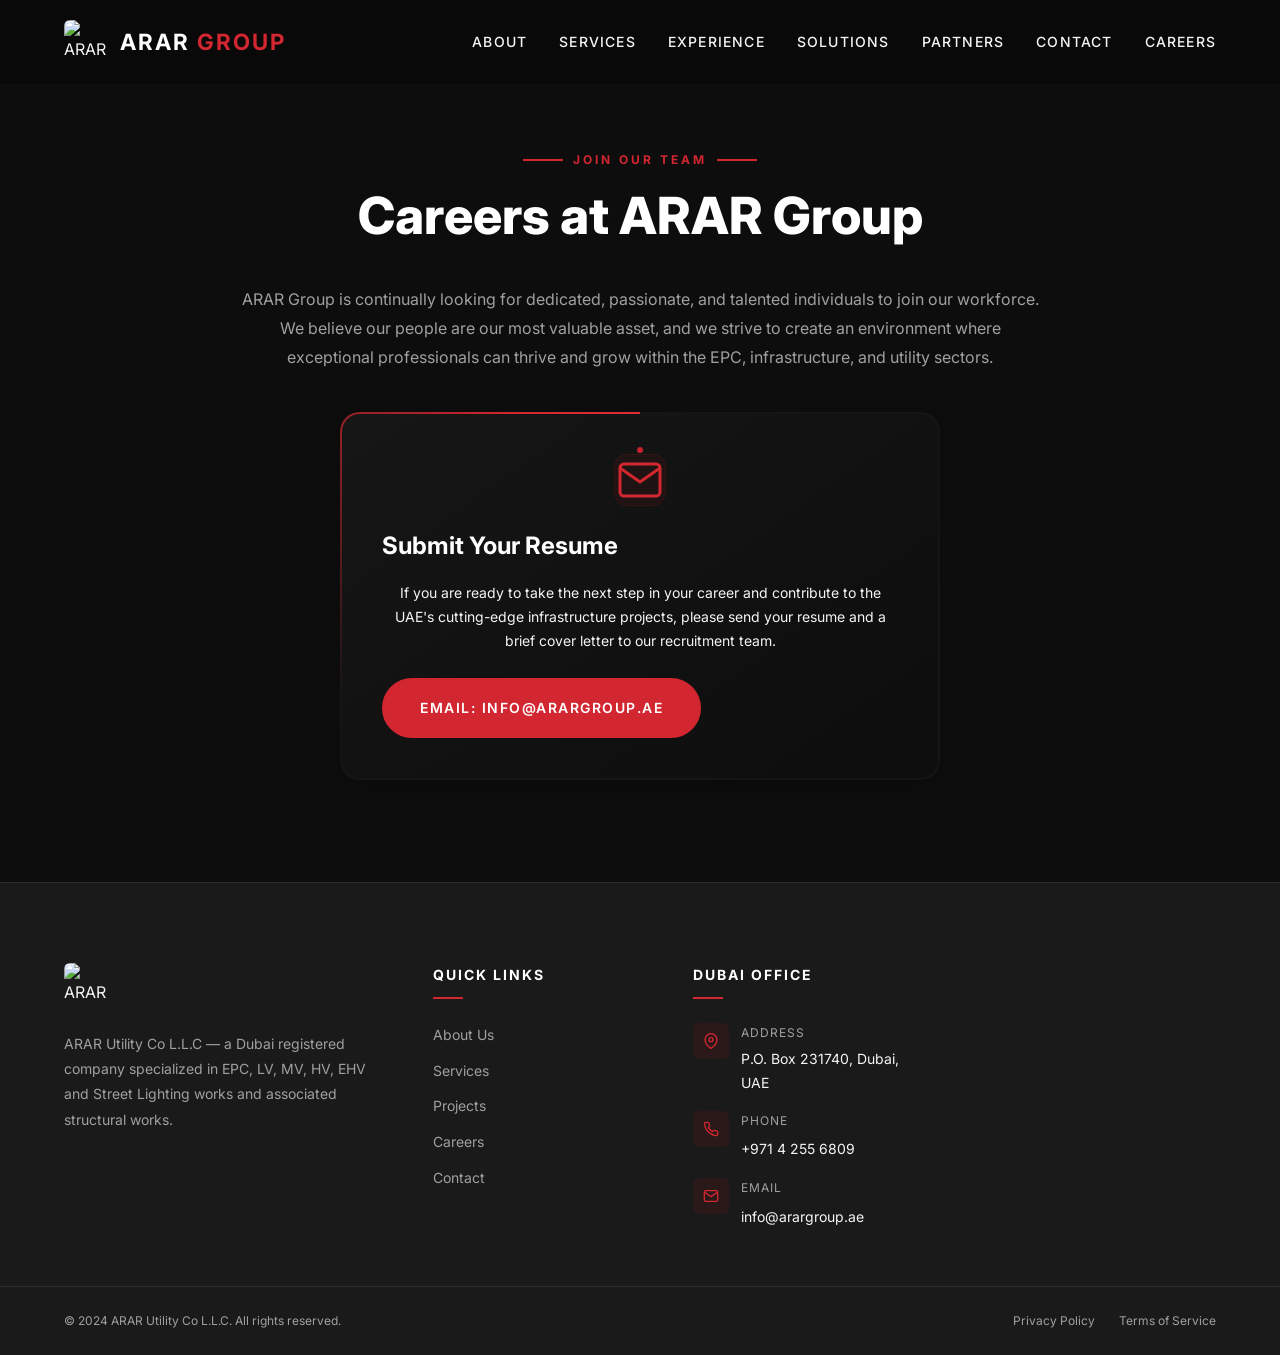
==== careers.html @ eadc38d6 "careers page added" ====
<!DOCTYPE html>
<html lang="en">

<head>
  <meta charset="UTF-8">
  <meta name="viewport" content="width=device-width, initial-scale=1.0">
  <title>Careers - ARAR Group</title>
  <meta name="description"
    content="Join ARAR Group, leading EPC & Utility Contracting Company in Dubai. Send your resume to info@arargroup.ae to explore career opportunities.">
  <link rel="stylesheet" href="index.css">
  <link rel="stylesheet" href="modal.css">
  <link rel="preconnect" href="https://fonts.googleapis.com">
  <link rel="preconnect" href="https://fonts.gstatic.com" crossorigin>
</head>

<body>

  <!-- ============ NAVIGATION ============ -->
  <nav class="navbar" id="navbar" style="background: rgba(10, 10, 10, 0.95); backdrop-filter: blur(10px);">
    <div class="container">
      <a href="index.html" class="nav-logo">
        <div class="logo-mark"><img src="ARAR.png" alt="ARAR Group Logo"></div>
        <div class="logo-text">ARAR <span>GROUP</span></div>
      </a>
      <div class="nav-links" id="navLinks">
        <a href="index.html#about">About</a>
        <a href="index.html#services">Services</a>
        <a href="index.html#stats">Experience</a>
        <a href="index.html#all-services">Solutions</a>
        <a href="index.html#clients">Partners</a>
        <a href="index.html#contact">Contact</a>
        <a href="careers.html" class="active" style="color: var(--color-primary);">Careers</a>
      </div>
      <button class="hamburger" id="hamburger" aria-label="Toggle navigation">
        <span></span>
        <span></span>
        <span></span>
      </button>
    </div>
  </nav>

  <!-- Mobile Nav -->
  <div class="mobile-nav" id="mobileNav">
    <a href="index.html#about" class="mobile-nav-link">About</a>
    <a href="index.html#services" class="mobile-nav-link">Services</a>
    <a href="index.html#stats" class="mobile-nav-link">Experience</a>
    <a href="index.html#all-services" class="mobile-nav-link">Solutions</a>
    <a href="index.html#clients" class="mobile-nav-link">Partners</a>
    <a href="index.html#contact" class="mobile-nav-link">Contact</a>
    <a href="careers.html" class="mobile-nav-link active">Careers</a>
  </div>


  <!-- ============ CAREERS CONTENT ============ -->
  <section class="section" style="padding-top: 150px; min-height: 80vh; display: flex; flex-direction: column; justify-content: center; align-items: center;">
    <div class="container" style="display: flex; flex-direction: column; align-items: center; text-align: center;">
      <span class="section-tag"><span class="line"></span> Join Our Team <span class="line"></span></span>
      <h1 class="section-title">Careers at ARAR Group</h1>
      <p class="section-subtitle" style="max-width: 800px; margin: 20px auto 40px;">
        ARAR Group is continually looking for dedicated, passionate, and talented individuals to join our workforce. We believe our people are our most valuable asset, and we strive to create an environment where exceptional professionals can thrive and grow within the EPC, infrastructure, and utility sectors.
      </p>

      <div class="gradient-card fade-in" style="max-width: 600px; width: 100%; text-align: center; margin: 0 auto;">
        <div class="gradient-card-border"></div>
        <div class="gradient-card-content" style="padding: 40px;">
          <div class="gradient-card-icon" style="margin: 0 auto 20px;">
            <svg viewBox="0 0 24 24" fill="none" stroke="currentColor" stroke-width="1.5" style="width: 48px; height: 48px;">
              <path d="M4 4h16c1.1 0 2 .9 2 2v12c0 1.1-.9 2-2 2H4c-1.1 0-2-.9-2-2V6c0-1.1.9-2 2-2z" />
              <polyline points="22,6 12,13 2,6" />
            </svg>
          </div>
          <h3 style="margin-bottom: 15px; font-size: 1.5rem;">Submit Your Resume</h3>
          <p style="margin-bottom: 25px; color: var(--color-text-dim);">
            If you are ready to take the next step in your career and contribute to the UAE's cutting-edge infrastructure projects, please send your resume and a brief cover letter to our recruitment team.
          </p>
          <a href="mailto:info@arargroup.ae" class="btn btn-primary">
            Email: info@arargroup.ae
          </a>
        </div>
      </div>
    </div>
  </section>


  <!-- ============ FOOTER ============ -->
  <footer class="footer">
    <div class="footer-main">
      <div class="container">
        <div class="footer-grid">
          <!-- Brand -->
          <div class="footer-brand">
            <div class="logo-mark"><img src="ARAR.png" alt="ARAR Group Logo"></div>
            <p>
              ARAR Utility Co L.L.C — a Dubai registered company specialized in EPC, LV, MV, HV, EHV and Street Lighting
              works and associated structural works.
            </p>
          </div>

          <!-- Quick Links -->
          <div class="footer-col">
            <h4>Quick Links</h4>
            <ul>
              <li><a href="index.html#about">About Us</a></li>
              <li><a href="index.html#services">Services</a></li>
              <li><a href="index.html#projects">Projects</a></li>
              <li><a href="careers.html">Careers</a></li>
              <li><a href="index.html#contact">Contact</a></li>
            </ul>
          </div>

          <!-- Contact -->
          <div class="footer-col">
            <h4>Dubai Office</h4>
            <div class="footer-contact-item">
              <div class="footer-contact-icon">
                <svg width="16" height="16" viewBox="0 0 24 24" fill="none" stroke="currentColor" stroke-width="2">
                  <path d="M21 10c0 7-9 13-9 13s-9-6-9-13a9 9 0 0 1 18 0z" />
                  <circle cx="12" cy="10" r="3" />
                </svg>
              </div>
              <div class="footer-contact-info">
                <span>Address</span>
                <p>P.O. Box 231740, Dubai, UAE</p>
              </div>
            </div>
            <div class="footer-contact-item">
              <div class="footer-contact-icon">
                <svg width="16" height="16" viewBox="0 0 24 24" fill="none" stroke="currentColor" stroke-width="2">
                  <path
                    d="M22 16.92v3a2 2 0 0 1-2.18 2 19.79 19.79 0 0 1-8.63-3.07 19.5 19.5 0 0 1-6-6 19.79 19.79 0 0 1-3.07-8.67A2 2 0 0 1 4.11 2h3a2 2 0 0 1 2 1.72c.127.96.361 1.903.7 2.81a2 2 0 0 1-.45 2.11L8.09 9.91a16 16 0 0 0 6 6l1.27-1.27a2 2 0 0 1 2.11-.45c.907.339 1.85.573 2.81.7A2 2 0 0 1 22 16.92z" />
                </svg>
              </div>
              <div class="footer-contact-info">
                <span>Phone</span>
                <a href="tel:+97142556809">+971 4 255 6809</a>
              </div>
            </div>
            <div class="footer-contact-item">
              <div class="footer-contact-icon">
                <svg width="16" height="16" viewBox="0 0 24 24" fill="none" stroke="currentColor" stroke-width="2">
                  <path d="M4 4h16c1.1 0 2 .9 2 2v12c0 1.1-.9 2-2 2H4c-1.1 0-2-.9-2-2V6c0-1.1.9-2 2-2z" />
                  <polyline points="22,6 12,13 2,6" />
                </svg>
              </div>
              <div class="footer-contact-info">
                <span>Email</span>
                <a href="mailto:info@arargroup.ae">info@arargroup.ae</a>
              </div>
            </div>
          </div>
        </div>
      </div>
    </div>

    <!-- Footer Bottom -->
    <div class="footer-bottom">
      <div class="container">
        <p>&copy; 2024 ARAR Utility Co L.L.C. All rights reserved.</p>
        <div class="footer-bottom-links">
          <a href="#">Privacy Policy</a>
          <a href="#">Terms of Service</a>
        </div>
      </div>
    </div>
  </footer>

  <!-- ============ BACK TO TOP ============ -->
  <button id="backToTop" class="back-to-top" aria-label="Back to top">
    <svg viewBox="0 0 24 24" fill="none" stroke="currentColor" stroke-width="2.5" stroke-linecap="round"
      stroke-linejoin="round">
      <path d="M12 19V5M5 12l7-7 7 7" />
    </svg>
  </button>

  <script src="index.js"></script>
</body>

</html>
---- index.css ----
/* ============================================
   ARAR GROUP — Premium EPC Portal
   Design System & Styles
   ============================================ */

/* ---- Google Fonts ---- */
@import url('https://fonts.googleapis.com/css2?family=Inter:wght@300;400;500;600;700;800;900&display=swap');

/* ---- CSS Custom Properties ---- */
:root {
  /* Brand Colors — matched to logo red */
  --deep-red: #D22630;
  --deep-red-hover: #E02D38;
  --deep-red-glow: rgba(210, 38, 48, 0.35);
  --slate-grey: #2C2C2C;
  --slate-dark: #1A1A1A;
  --clean-black: #0D0D0D;
  --hero-overlay: rgba(13, 13, 13, 0.65);

  /* Neutrals */
  --white: #FFFFFF;
  --off-white: #F5F5F5;
  --text-muted: #A0A0A0;
  --border-subtle: rgba(255, 255, 255, 0.08);
  --glass-bg: rgba(255, 255, 255, 0.05);
  --glass-border: rgba(255, 255, 255, 0.12);

  /* Typography */
  --font-family: 'Inter', -apple-system, BlinkMacSystemFont, 'Segoe UI', sans-serif;
  --fs-display: clamp(2.8rem, 6vw, 5.5rem);
  --fs-h1: clamp(2rem, 4vw, 3.5rem);
  --fs-h2: clamp(1.6rem, 3vw, 2.5rem);
  --fs-h3: clamp(1.2rem, 2vw, 1.5rem);
  --fs-body: 1rem;
  --fs-small: 0.875rem;
  --fs-xs: 0.75rem;

  /* Spacing */
  --section-pad: clamp(60px, 8vw, 120px);
  --container-max: 1280px;

  /* Transitions */
  --ease-out: cubic-bezier(0.25, 0.46, 0.45, 0.94);
  --ease-spring: cubic-bezier(0.34, 1.56, 0.64, 1);
  --transition-fast: 0.2s var(--ease-out);
  --transition-base: 0.4s var(--ease-out);
  --transition-slow: 0.8s var(--ease-out);

  /* Borders */
  --radius-sm: 6px;
  --radius-md: 12px;
  --radius-lg: 20px;
  --radius-full: 9999px;
}

/* ---- Reset & Base ---- */
*,
*::before,
*::after {
  margin: 0;
  padding: 0;
  box-sizing: border-box;
}

html {
  scroll-behavior: smooth;
  -webkit-font-smoothing: antialiased;
  -moz-osx-font-smoothing: grayscale;
}

/* Custom Scrollbar */
::-webkit-scrollbar {
  width: 10px;
}

::-webkit-scrollbar-track {
  background: var(--clean-black);
}

::-webkit-scrollbar-thumb {
  background: var(--deep-red);
  border-radius: var(--radius-full);
  border: 2px solid var(--clean-black);
}

::-webkit-scrollbar-thumb:hover {
  background: var(--deep-red-hover);
}

body {
  font-family: var(--font-family);
  background: var(--clean-black);
  color: var(--off-white);
  line-height: 1.7;
  overflow-x: hidden;
}

a {
  text-decoration: none;
  color: inherit;
  transition: color var(--transition-fast);
}

img {
  max-width: 100%;
  display: block;
}

ul {
  list-style: none;
}

.container {
  width: 90%;
  max-width: var(--container-max);
  margin: 0 auto;
}


/* ============================================
   NAVIGATION
   ============================================ */
.navbar {
  position: fixed;
  top: 0;
  left: 0;
  width: 100%;
  z-index: 1000;
  padding: 20px 0;
  transition: all var(--transition-base);
  background: transparent;
}

.navbar.scrolled {
  background: rgba(13, 13, 13, 0.95);
  backdrop-filter: blur(20px);
  -webkit-backdrop-filter: blur(20px);
  padding: 12px 0;
  box-shadow: 0 2px 40px rgba(0, 0, 0, 0.4);
}

.navbar .container {
  display: flex;
  align-items: center;
  justify-content: space-between;
}

.nav-logo {
  display: flex;
  align-items: center;
  gap: 12px;
  z-index: 1001;
}

.nav-logo .logo-mark {
  width: 44px;
  height: 44px;
  border-radius: var(--radius-sm);
  display: flex;
  align-items: center;
  justify-content: center;
  overflow: hidden;
  flex-shrink: 0;
}

.nav-logo .logo-mark img,
.footer-brand .logo-mark img {
  width: 100%;
  height: 100%;
  object-fit: contain;
}

.nav-logo .logo-text {
  font-size: 1.4rem;
  font-weight: 700;
  letter-spacing: 2px;
  color: var(--white);
}

.nav-logo .logo-text span {
  color: var(--deep-red);
}

.nav-links {
  display: flex;
  align-items: center;
  gap: 32px;
}

.nav-links a {
  font-size: var(--fs-small);
  font-weight: 500;
  text-transform: uppercase;
  letter-spacing: 1.2px;
  color: var(--off-white);
  position: relative;
  padding: 4px 0;
}

.nav-links a::after {
  content: '';
  position: absolute;
  bottom: -2px;
  left: 0;
  width: 0;
  height: 2px;
  background: var(--deep-red);
  transition: width var(--transition-base);
}

.nav-links a:hover::after {
  width: 100%;
}

.nav-links a:hover {
  color: var(--white);
}

.nav-social {
  display: flex;
  align-items: center;
  gap: 12px;
  margin-left: 12px;
}

.nav-social a {
  display: flex;
  align-items: center;
  justify-content: center;
  width: 36px;
  height: 36px;
  border-radius: 50%;
  background: var(--glass-bg);
  border: 1px solid var(--glass-border);
  color: var(--off-white);
  padding: 0 !important;
  transition: all 0.35s var(--ease-spring);
  position: relative;
  overflow: hidden;
}

.nav-social a::before {
  content: '';
  position: absolute;
  inset: 0;
  border-radius: 50%;
  background: var(--deep-red);
  transform: scale(0);
  transition: transform 0.35s var(--ease-spring);
  z-index: -1;
}

.nav-social a::after {
  display: none !important;
}

.nav-social a:hover {
  color: var(--white) !important;
  transform: translateY(-3px) rotate(8deg) scale(1.15);
  border-color: var(--deep-red);
  box-shadow: 0 6px 20px var(--deep-red-glow);
}

.nav-social a:hover::before {
  transform: scale(1);
}

.nav-social a:active {
  transform: translateY(0) rotate(0deg) scale(0.95);
}

/* Hamburger */
.hamburger {
  display: none;
  flex-direction: column;
  gap: 5px;
  cursor: pointer;
  z-index: 1001;
  background: none;
  border: none;
  padding: 4px;
}

.hamburger span {
  width: 26px;
  height: 2px;
  background: var(--white);
  transition: all var(--transition-base);
  border-radius: 2px;
}

.hamburger.active span:nth-child(1) {
  transform: rotate(45deg) translate(5px, 5px);
}

.hamburger.active span:nth-child(2) {
  opacity: 0;
}

.hamburger.active span:nth-child(3) {
  transform: rotate(-45deg) translate(5px, -5px);
}

/* Mobile Nav */
.mobile-nav {
  display: none;
  position: fixed;
  top: 0;
  left: 0;
  width: 100%;
  height: 100vh;
  background: rgba(13, 13, 13, 0.97);
  backdrop-filter: blur(30px);
  -webkit-backdrop-filter: blur(30px);
  z-index: 999;
  flex-direction: column;
  align-items: center;
  justify-content: center;
  gap: 28px;
  opacity: 0;
  visibility: hidden;
  transition: all var(--transition-base);
}

.mobile-nav.active {
  opacity: 1;
  visibility: visible;
}

.mobile-nav a {
  font-size: 1.5rem;
  font-weight: 600;
  letter-spacing: 2px;
  text-transform: uppercase;
  color: var(--off-white);
  transition: color var(--transition-fast);
}

.mobile-nav a:hover {
  color: var(--deep-red);
}

.mobile-social {
  display: flex;
  align-items: center;
  gap: 20px;
  margin-top: 24px;
}

.mobile-social a {
  display: flex;
  align-items: center;
  justify-content: center;
  width: 48px;
  height: 48px;
  border-radius: 50%;
  background: var(--glass-bg);
  border: 1px solid var(--glass-border);
  color: var(--off-white);
  transition: all 0.4s var(--ease-spring);
  position: relative;
}

.mobile-social a::before {
  content: '';
  position: absolute;
  inset: 0;
  border-radius: 50%;
  background: var(--deep-red);
  transform: scale(0);
  transition: transform 0.4s var(--ease-spring);
  z-index: -1;
}

.mobile-social a:hover {
  color: var(--white);
  transform: translateY(-4px) scale(1.12);
  border-color: var(--deep-red);
  box-shadow: 0 8px 25px var(--deep-red-glow);
  animation: socialBounce 0.5s var(--ease-spring);
}

.mobile-social a:hover::before {
  transform: scale(1);
}

@keyframes socialBounce {
  0% {
    transform: translateY(0) scale(1);
  }

  40% {
    transform: translateY(-8px) scale(1.15);
  }

  60% {
    transform: translateY(-2px) scale(1.1);
  }

  100% {
    transform: translateY(-4px) scale(1.12);
  }
}


/* ============================================
   LOGO INTRO SECTION
   ============================================ */
.logo-intro-section {
  position: relative;
  width: 100%;
  height: 100vh;
  min-height: 600px;
  display: flex;
  align-items: center;
  justify-content: center;
  overflow: hidden;
  background: #000000;
}

/* ---- Zoom-to-next overlay ---- */
#zoomOverlay {
  position: absolute;
  inset: 0;
  background: #000;
  opacity: 0;
  pointer-events: none;
  z-index: 10;
  transition: opacity 0.35s ease;
}

#zoomOverlay.visible {
  opacity: 1;
  pointer-events: all;
}

/* ---- During zoom transition ---- */
.zoom-transitioning .logo-3d-wrap {
  transition: transform 0.95s cubic-bezier(0.4, 0, 0.9, 1) !important;
  animation: none !important;
}

.zoom-transitioning .logo-intro-brand {
  transition: opacity 0.3s ease !important;
  opacity: 0 !important;
}

.zoom-transitioning .logo-intro-droplets {
  opacity: 0;
  transition: opacity 0.3s ease;
}

.zoom-transitioning .zoom-scroll-hint {
  opacity: 0;
  transition: opacity 0.2s ease;
}

/* ---- Scroll hint ---- */
.zoom-scroll-hint {
  position: absolute;
  bottom: 36px;
  left: 50%;
  transform: translateX(-50%);
  display: flex;
  flex-direction: column;
  align-items: center;
  gap: 10px;
  z-index: 5;
  animation: hintFadeIn 1.5s ease 2s both;
  color: rgba(255, 255, 255, 0.55);
  font-size: 0.72rem;
  letter-spacing: 2px;
  text-transform: uppercase;
  pointer-events: none;
}

@keyframes hintFadeIn {
  from {
    opacity: 0;
    transform: translateX(-50%) translateY(10px);
  }

  to {
    opacity: 1;
    transform: translateX(-50%) translateY(0);
  }
}

.zoom-scroll-arrow {
  width: 18px;
  height: 18px;
  border-right: 2px solid rgba(255, 255, 255, 0.5);
  border-bottom: 2px solid rgba(255, 255, 255, 0.5);
  transform: rotate(45deg);
  animation: arrowBounce 1.4s ease-in-out infinite;
}

@keyframes arrowBounce {

  0%,
  100% {
    transform: rotate(45deg) translateY(0);
    opacity: 0.5;
  }

  50% {
    transform: rotate(45deg) translateY(5px);
    opacity: 1;
  }
}


/* ---- Droplets ---- */
.logo-intro-droplets {
  position: absolute;
  inset: 0;
  z-index: 2;
  pointer-events: none;
  width: 100%;
  height: 100%;
  display: block;
}



/* ---- Content container ---- */
.logo-intro-content {
  position: relative;
  z-index: 3;
  display: flex;
  flex-direction: column;
  align-items: center;
  gap: 28px;
  animation: introContentFadeIn 1.2s var(--ease-out) 0.3s both;
}

@keyframes introContentFadeIn {
  from {
    opacity: 0;
    transform: translateY(30px);
  }

  to {
    opacity: 1;
    transform: translateY(0);
  }
}

/* ---- 3D logo video wrapper (circular crop) ---- */
.logo-3d-wrap {
  width: clamp(160px, 22vw, 280px);
  height: clamp(160px, 22vw, 280px);
  border-radius: 50%;
  overflow: hidden;
  position: relative;
  box-shadow:
    0 0 0 4px rgba(255, 255, 255, 0.15),
    0 0 50px rgba(255, 80, 80, 0.5),
    0 0 100px rgba(180, 0, 0, 0.3);
  animation: logoPulseGlow 3s ease-in-out infinite alternate;
  flex-shrink: 0;
}

@keyframes logoPulseGlow {
  0% {
    box-shadow: 0 0 0 4px rgba(255, 255, 255, 0.12), 0 0 50px rgba(255, 80, 80, 0.4), 0 0 100px rgba(180, 0, 0, 0.25);
  }

  100% {
    box-shadow: 0 0 0 6px rgba(255, 255, 255, 0.20), 0 0 80px rgba(255, 80, 80, 0.65), 0 0 160px rgba(180, 0, 0, 0.4);
  }
}

.logo-3d-video {
  width: 100%;
  height: 100%;
  object-fit: cover;
  object-position: center;
  display: block;
}

/* ---- Brand text ---- */
.logo-intro-brand {
  display: flex;
  flex-direction: column;
  align-items: center;
  line-height: 1;
  gap: 6px;
}

.logo-intro-main {
  font-family: var(--font-family);
  font-size: clamp(2.8rem, 7vw, 6rem);
  font-weight: 900;
  letter-spacing: clamp(6px, 2vw, 20px);
  color: #ffffff;
  text-shadow: 0 2px 8px rgba(0, 0, 0, 0.5), 0 0 40px rgba(255, 120, 120, 0.5);
  text-transform: uppercase;
}

.logo-intro-sub {
  font-family: var(--font-family);
  font-size: clamp(1rem, 2.5vw, 2rem);
  font-weight: 400;
  letter-spacing: clamp(8px, 3vw, 28px);
  color: rgba(255, 255, 255, 0.85);
  text-shadow: 0 2px 6px rgba(0, 0, 0, 0.4);
  text-transform: uppercase;
}


/* ============================================
   HERO SLIDER
   ============================================ */
.hero {
  position: relative;
  width: 100%;
  height: 100vh;
  min-height: 600px;
  overflow: hidden;
}

.hero-slide {
  position: absolute;
  inset: 0;
  opacity: 0;
  transition: opacity 1.2s var(--ease-out);
  z-index: 1;
}

.hero-slide.active {
  opacity: 1;
  z-index: 2;
}

.hero-slide-bg {
  position: absolute;
  inset: 0;
  background-size: cover;
  background-position: center;
  transform: scale(1.05);
  transition: transform 8s ease-out;
}

.hero-slide.active .hero-slide-bg {
  transform: scale(1);
}

.hero-slide-overlay {
  position: absolute;
  inset: 0;
  background: linear-gradient(135deg,
      rgba(13, 13, 13, 0.82) 0%,
      rgba(13, 13, 13, 0.55) 50%,
      rgba(139, 26, 26, 0.25) 100%);
  z-index: 1;
}

.hero-slide-content {
  position: relative;
  z-index: 2;
  height: 100%;
  display: flex;
  flex-direction: column;
  justify-content: center;
  padding: 0 8%;
  max-width: 900px;
}

.hero-tag {
  display: inline-flex;
  align-items: center;
  gap: 10px;
  background: var(--glass-bg);
  border: 1px solid var(--glass-border);
  backdrop-filter: blur(10px);
  padding: 8px 20px;
  border-radius: var(--radius-full);
  font-size: var(--fs-xs);
  font-weight: 600;
  text-transform: uppercase;
  letter-spacing: 2px;
  color: var(--deep-red-hover);
  margin-bottom: 24px;
  width: fit-content;
  animation: fadeInUp 0.8s var(--ease-out) 0.3s both;
}

.hero-tag .dot {
  width: 6px;
  height: 6px;
  background: var(--deep-red);
  border-radius: 50%;
  animation: pulse 2s infinite;
}

.hero-title {
  font-size: var(--fs-display);
  font-weight: 900;
  line-height: 1.05;
  letter-spacing: -1px;
  color: var(--white);
  margin-bottom: 24px;
  animation: fadeInUp 0.8s var(--ease-out) 0.5s both;
}

.hero-title .highlight {
  color: var(--deep-red);
  position: relative;
}

.hero-desc {
  font-size: clamp(1rem, 1.5vw, 1.25rem);
  color: var(--text-muted);
  max-width: 560px;
  line-height: 1.8;
  margin-bottom: 40px;
  animation: fadeInUp 0.8s var(--ease-out) 0.7s both;
}

.hero-btns {
  display: flex;
  gap: 16px;
  flex-wrap: wrap;
  animation: fadeInUp 0.8s var(--ease-out) 0.9s both;
}

.btn {
  display: inline-flex;
  align-items: center;
  gap: 10px;
  padding: 16px 36px;
  border-radius: var(--radius-full);
  font-family: var(--font-family);
  font-size: var(--fs-small);
  font-weight: 600;
  text-transform: uppercase;
  letter-spacing: 1.5px;
  cursor: pointer;
  transition: all var(--transition-fast);
  border: 2px solid transparent;
}

.btn-primary {
  background: var(--deep-red);
  color: var(--white);
  border-color: var(--deep-red);
  position: relative;
  overflow: hidden;
  z-index: 1;
}

.btn-primary::before {
  content: '';
  position: absolute;
  top: 0;
  left: -100%;
  width: 50%;
  height: 100%;
  background: linear-gradient(90deg, transparent, rgba(255, 255, 255, 0.4), transparent);
  transform: skewX(-20deg);
  animation: shimmerBtn 3.5s cubic-bezier(0.25, 0.46, 0.45, 0.94) infinite;
  z-index: -1;
}

@keyframes shimmerBtn {
  0% {
    left: -100%;
  }

  25% {
    left: 200%;
  }

  100% {
    left: 200%;
  }
}

.btn-primary:hover {
  background: var(--deep-red-hover);
  border-color: var(--deep-red-hover);
  transform: scale(1.04);
  box-shadow: 0 10px 35px var(--deep-red-glow);
}

.btn-outline {
  background: transparent;
  color: var(--white);
  border-color: rgba(255, 255, 255, 0.3);
}

.btn-outline:hover {
  border-color: var(--white);
  background: rgba(255, 255, 255, 0.06);
  transform: scale(1.03);
}

.btn-icon {
  width: 18px;
  height: 18px;
}

/* ============================================
   CHAIRMAN HERO ANIMATIONS
   ============================================ */

/* Floating Particles */
.hero-particles {
  position: absolute;
  inset: 0;
  z-index: 3;
  pointer-events: none;
  overflow: hidden;
}

.particle {
  position: absolute;
  left: var(--x);
  top: var(--y);
  width: 4px;
  height: 4px;
  background: var(--deep-red);
  border-radius: 50%;
  opacity: 0;
  animation: particleFloat var(--d) ease-in-out infinite;
  animation-delay: calc(var(--s) * 3s);
  box-shadow: 0 0 8px var(--deep-red-glow), 0 0 20px rgba(139, 26, 26, 0.15);
}

@keyframes particleFloat {

  0%,
  100% {
    transform: translate(0, 0) scale(var(--s));
    opacity: 0;
  }

  20% {
    opacity: 0.6;
  }

  50% {
    transform: translate(30px, -40px) scale(calc(var(--s) * 1.4));
    opacity: 0.4;
  }

  80% {
    opacity: 0.2;
  }
}

/* Entrance Animations */
.anim-pop-in {
  opacity: 0;
  transform: scale(0.85) translateY(20px);
  animation: popIn 0.7s var(--ease-spring) forwards;
  animation-delay: var(--delay, 0s);
}

@keyframes popIn {
  0% {
    opacity: 0;
    transform: scale(0.85) translateY(20px);
  }

  60% {
    opacity: 1;
    transform: scale(1.03) translateY(-3px);
  }

  100% {
    opacity: 1;
    transform: scale(1) translateY(0);
  }
}

.anim-slide-up {
  opacity: 0;
  transform: translateY(40px);
  animation: slideUp 0.8s var(--ease-out) forwards;
  animation-delay: var(--delay, 0s);
}

@keyframes slideUp {
  to {
    opacity: 1;
    transform: translateY(0);
  }
}

.anim-fade-in {
  opacity: 0;
  animation: simpleFadeIn 0.8s ease forwards;
  animation-delay: var(--delay, 0s);
}

@keyframes simpleFadeIn {
  to {
    opacity: 1;
  }
}

.anim-grow-width {
  width: 0;
  animation: growWidth 0.6s var(--ease-out) forwards;
  animation-delay: var(--delay, 0s);
}

@keyframes growWidth {
  to {
    width: 80px;
  }
}

/* Text Glow */
.text-glow {
  text-shadow: 0 0 30px rgba(139, 26, 26, 0.5), 0 0 60px rgba(139, 26, 26, 0.2);
  animation: textPulseGlow 3s ease-in-out infinite alternate;
  animation-delay: 1.8s;
}

@keyframes textPulseGlow {
  0% {
    text-shadow: 0 0 30px rgba(139, 26, 26, 0.5), 0 0 60px rgba(139, 26, 26, 0.2);
  }

  100% {
    text-shadow: 0 0 45px rgba(139, 26, 26, 0.7), 0 0 90px rgba(139, 26, 26, 0.3);
  }
}

/* Vertical Accent Line */
.hero-accent-line {
  position: absolute;
  right: 6%;
  top: 20%;
  width: 2px;
  height: 0;
  background: linear-gradient(to bottom, transparent, var(--deep-red), transparent);
  z-index: 5;
  animation: accentLineGrow 1.5s ease 1.6s forwards;
}

@keyframes accentLineGrow {
  to {
    height: 60%;
  }
}

/* Ken Burns slow zoom on chairman BG */
.chairman-bg {
  animation: kenBurns 25s ease-in-out infinite alternate;
}

@keyframes kenBurns {
  0% {
    transform: scale(1.05) translate(0, 0);
  }

  100% {
    transform: scale(1.1) translate(-1%, -1%);
  }
}


/* Scroll indicator */
.scroll-indicator {
  position: absolute;
  bottom: 50px;
  left: 8%;
  z-index: 10;
  display: flex;
  align-items: center;
  gap: 12px;
  color: var(--text-muted);
  font-size: var(--fs-xs);
  letter-spacing: 2px;
  text-transform: uppercase;
}

.scroll-line {
  width: 40px;
  height: 1px;
  background: var(--text-muted);
  position: relative;
  overflow: hidden;
}

.scroll-line::after {
  content: '';
  position: absolute;
  top: 0;
  left: -100%;
  width: 100%;
  height: 100%;
  background: var(--deep-red);
  animation: scrollLine 2s infinite;
}

@keyframes scrollLine {
  0% {
    left: -100%;
  }

  50% {
    left: 0;
  }

  100% {
    left: 100%;
  }
}


/* ============================================
   CHAIRMAN SLIDE (Hero Slide 1)
   ============================================ */
.chairman-overlay {
  background: linear-gradient(to right,
      rgba(13, 13, 13, 0.15) 0%,
      rgba(13, 13, 13, 0.4) 35%,
      rgba(13, 13, 13, 0.85) 55%,
      rgba(13, 13, 13, 0.95) 75%,
      rgba(13, 13, 13, 0.97) 100%) !important;
}

.chairman-slide-content {
  max-width: 100% !important;
  padding: 0 6% !important;
  display: flex !important;
  align-items: center !important;
  justify-content: flex-end !important;
}

.chairman-text {
  max-width: 560px;
  margin-left: auto;
  text-align: left;
}

.chairman-text .hero-title {
  font-size: clamp(2rem, 3.5vw, 3.5rem);
  line-height: 1.2;
}

.chairman-divider {
  width: 80px;
  height: 3px;
  background: linear-gradient(90deg, var(--deep-red), var(--deep-red-hover));
  border-radius: 2px;
  margin: 24px 0;
}

.chairman-name {
  font-size: clamp(0.95rem, 1.2vw, 1.15rem);
  color: var(--text-muted);
  font-weight: 500;
  letter-spacing: 1.5px;
  text-transform: uppercase;
  margin-bottom: 36px;
}



/* ============================================
   OUR SUBSIDIARIES — RADIAL FLOW DIAGRAM
   ============================================ */
.subsidiaries-flow-section {
  padding: clamp(60px, 7vw, 120px) 0;
  background: var(--clean-black);
  overflow: hidden;
  position: relative;
}

.subsidiaries-header {
  text-align: center;
  margin-bottom: clamp(48px, 6vw, 80px);
}

/* ── Wrapper: positions SVG + nodes together ── */
.radial-flow-wrapper {
  position: relative;
  display: flex;
  flex-direction: column;
  align-items: center;
  justify-content: center;
  gap: 48px;
  min-height: auto;
}

/* ── Overlay SVG for connector curves ── */
.radial-flow-svg {
  display: none;
}

/* ── ROOT NODE ── */
.rf-root {
  position: relative;
  z-index: 3;
  flex-shrink: 0;
}

.rf-node-inner {
  display: flex;
  flex-direction: column;
  align-items: center;
  text-align: center;
  gap: 10px;
  background: linear-gradient(145deg, #1c1c1c, #111);
  border: 2px solid rgba(210, 38, 48, 0.5);
  border-radius: 50%;
  width: 140px;
  height: 140px;
  justify-content: center;
  box-shadow:
    0 0 0 6px rgba(210, 38, 48, 0.08),
    0 0 40px rgba(210, 38, 48, 0.2),
    0 12px 40px rgba(0, 0, 0, 0.6);
  transition: box-shadow 0.4s ease, border-color 0.4s ease;
}

.rf-root .rf-node-inner {
  width: 160px;
  height: 160px;
  border-width: 3px;
  border-color: var(--deep-red);
  box-shadow:
    0 0 0 8px rgba(210, 38, 48, 0.1),
    0 0 60px rgba(210, 38, 48, 0.35),
    0 16px 50px rgba(0, 0, 0, 0.7);
}

.rf-root-logo {
  width: 60px;
  height: 60px;
  object-fit: contain;
  filter: drop-shadow(0 0 8px rgba(210, 38, 48, 0.5));
}

.rf-root-label {
  font-size: 0.7rem;
  font-weight: 600;
  letter-spacing: 2px;
  text-transform: uppercase;
  color: rgba(255, 255, 255, 0.7);
  line-height: 1.2;
}

.rf-root-label strong {
  color: var(--deep-red);
  font-weight: 900;
  letter-spacing: 3px;
}

/* Pulse rings on root */
.rf-pulse-ring {
  position: absolute;
  inset: -12px;
  border-radius: 50%;
  border: 2px solid rgba(210, 38, 48, 0.35);
  animation: rfPulse 2.4s ease-out infinite;
  pointer-events: none;
}

.rf-pulse-ring--2 {
  inset: -22px;
  border-color: rgba(210, 38, 48, 0.15);
  animation-delay: 0.8s;
}

@keyframes rfPulse {
  0% {
    transform: scale(1);
    opacity: 0.8;
  }

  100% {
    transform: scale(1.18);
    opacity: 0;
  }
}

/* ── CHILDREN container ── */
.rf-children {
  display: flex;
  flex-direction: row;
  flex-wrap: nowrap;
  gap: clamp(20px, 3vw, 40px);
  justify-content: center;
  align-items: stretch;
  position: relative;
  z-index: 3;
  margin-left: 0;
}

/* ── CHILD NODE base ── */
.rf-child {
  position: relative;
}

.rf-child .rf-node-inner {
  width: clamp(200px, 26vw, 300px);
  height: 100%;
  border-radius: var(--radius-lg);
  padding: 28px 24px;
  gap: 14px;
  border-color: rgba(255, 255, 255, 0.08);
  cursor: pointer;
  transition: transform 0.35s cubic-bezier(0.34, 1.56, 0.64, 1),
    box-shadow 0.35s ease,
    border-color 0.35s ease;
}

.rf-child .rf-node-inner:hover,
.rf-child:hover .rf-node-inner {
  transform: translateY(-6px) scale(1.03);
  border-color: rgba(210, 38, 48, 0.55);
  box-shadow:
    0 0 0 4px rgba(210, 38, 48, 0.08),
    0 0 40px rgba(210, 38, 48, 0.25),
    0 16px 40px rgba(0, 0, 0, 0.5);
}

/* inner link variant (for Infra) */
.rf-node-inner--link {
  text-decoration: none;
  color: inherit;
}

/* ── Icon badge ── */
.rf-child-icon {
  width: 44px;
  height: 44px;
  border-radius: 12px;
  display: flex;
  align-items: center;
  justify-content: center;
  background: rgba(210, 38, 48, 0.12);
  border: 1px solid rgba(210, 38, 48, 0.25);
  flex-shrink: 0;
}

.rf-child-icon svg {
  width: 22px;
  height: 22px;
  stroke: var(--deep-red);
}

/* Per-branch icon accent */
.rf-icon-utility {
  background: rgba(255, 200, 50, 0.1);
  border-color: rgba(255, 200, 50, 0.28);
}

.rf-icon-utility svg {
  stroke: #ffc832;
}

.rf-icon-petro {
  background: rgba(80, 160, 255, 0.1);
  border-color: rgba(80, 160, 255, 0.28);
}

.rf-icon-petro svg {
  stroke: #50a0ff;
}

.rf-icon-infra {
  background: rgba(80, 220, 130, 0.1);
  border-color: rgba(80, 220, 130, 0.28);
}

.rf-icon-infra svg {
  stroke: #50dc82;
}

/* ── Logo inside child card ── */
.rf-child-logo-wrap {
  width: 80px;
  height: 80px;
  background: linear-gradient(145deg, #1c1c1c, #111);
  border-radius: 50%;
  border: 2px solid rgba(210, 38, 48, 0.4);
  box-shadow:
    0 0 0 4px rgba(210, 38, 48, 0.07),
    0 0 20px rgba(210, 38, 48, 0.15);
  display: flex;
  align-items: center;
  justify-content: center;
  overflow: hidden;
  flex-shrink: 0;
  margin: 0 auto;
}

.rf-child-logo {
  width: 52px;
  height: 52px;
  object-fit: contain;
  filter: drop-shadow(0 0 6px rgba(210, 38, 48, 0.45));
}

.rf-petro-logo {
  width: 52px;
  height: 52px;
}

/* Labels */
.rf-child-label {
  font-size: 0.9rem;
  font-weight: 700;
  color: var(--white);
  letter-spacing: 0.5px;
}

.rf-child-desc {
  font-size: 0.72rem;
  color: var(--text-muted);
  letter-spacing: 0.5px;
}


/* ── SVG path base styles (set by JS) ── */
.rf-branch-path {
  fill: none;
  stroke-width: 2.5;
  stroke-linecap: round;
  stroke-linejoin: round;
}

.rf-branch-base {
  stroke: rgba(255, 255, 255, 0.08);
}

/* Flowing dot animation along paths */
@keyframes rfFlowDot {
  0% {
    stroke-dashoffset: 500;
  }

  100% {
    stroke-dashoffset: 0;
  }
}

/* Electricity pulse animation along the path */
@keyframes rfElecPulse {
  0% {
    stroke-dashoffset: 600;
    opacity: 0;
  }

  5% {
    opacity: 1;
  }

  95% {
    opacity: 1;
  }

  100% {
    stroke-dashoffset: 0;
    opacity: 0;
  }
}

/* ── Responsive ── */
@media (max-width: 900px) {
  .rf-children {
    flex-wrap: wrap;
    gap: 20px;
  }

  .rf-child .rf-node-inner {
    width: clamp(160px, 42vw, 240px);
  }
}

@media (max-width: 480px) {
  .rf-children {
    flex-direction: column;
    align-items: center;
  }

  .rf-child .rf-node-inner {
    width: min(300px, 88vw);
  }
}


/* ============================================
   SECTION SHARED STYLES
   ============================================ */
.section {
  padding: var(--section-pad) 0;
}

.section-tag {
  display: inline-flex;
  align-items: center;
  gap: 10px;
  font-size: var(--fs-xs);
  font-weight: 700;
  text-transform: uppercase;
  letter-spacing: 3px;
  color: var(--deep-red);
  margin-bottom: 16px;
}

.section-tag .line {
  width: 40px;
  height: 2px;
  background: var(--deep-red);
}

.section-title {
  font-size: var(--fs-h1);
  font-weight: 800;
  line-height: 1.15;
  color: var(--white);
  margin-bottom: 20px;
}

.section-subtitle {
  font-size: var(--fs-body);
  color: var(--text-muted);
  max-width: 600px;
  line-height: 1.8;
}

/* Fade-in animations */
.fade-in {
  opacity: 0;
  transform: translateY(40px);
  transition: all 0.8s var(--ease-out);
}

.fade-in.visible {
  opacity: 1;
  transform: translateY(0);
}

.fade-in-left {
  opacity: 0;
  transform: translateX(-40px);
  transition: all 0.8s var(--ease-out);
}

.fade-in-left.visible {
  opacity: 1;
  transform: translateX(0);
}

.fade-in-right {
  opacity: 0;
  transform: translateX(40px);
  transition: all 0.8s var(--ease-out);
}

.fade-in-right.visible {
  opacity: 1;
  transform: translateX(0);
}


/* ============================================
   ABOUT SECTION
   ============================================ */
.about {
  background: var(--clean-black);
}

.who-we-are-cards {
  display: grid;
  grid-template-columns: repeat(3, 1fr);
  gap: 24px;
  margin-top: 48px;
  margin-bottom: 72px;
}

/* If 5 cards: center the last 2 */
@supports (display: grid) {
  .who-we-are-cards {
    justify-items: center;
  }

  .who-we-are-cards>.gradient-card {
    width: 100%;
  }
}

.about-mission-strip {
  display: grid;
  grid-template-columns: repeat(3, 1fr);
  gap: 24px;
  margin-top: 72px;
}

.mission-item {
  height: 100%;
}

.gradient-card {
  position: relative;
  border-radius: var(--radius-lg);
  padding: 2px;
  /* Border thickness */
  background: rgba(255, 255, 255, 0.03);
  /* Fallback */
  overflow: hidden;
  transition: transform 0.3s cubic-bezier(0.34, 1.56, 0.64, 1);
  box-shadow: 0 10px 40px rgba(0, 0, 0, 0.15);
}

.gradient-card:hover {
  transform: scale(1.02);
}

.gradient-card-border {
  position: absolute;
  left: 50%;
  top: 50%;
  width: 250%;
  /* Large enough to cover corners when rotating */
  aspect-ratio: 1;
  /* Make it a square */
  transform: translate(-50%, -50%);
  background: conic-gradient(from 0deg, transparent 0%, transparent 70%, var(--deep-red) 90%, var(--deep-red-hover) 100%);
  animation: spinBorder 4s linear infinite;
  z-index: 1;
}

@keyframes spinBorder {
  0% {
    transform: translate(-50%, -50%) rotate(0deg);
  }

  100% {
    transform: translate(-50%, -50%) rotate(360deg);
  }
}

.gradient-card-content {
  position: relative;
  background: linear-gradient(145deg, #161616, #0d0d0d);
  /* Matches clean black aesthetic */
  border-radius: calc(var(--radius-lg) - 2px);
  padding: 40px 32px;
  height: 100%;
  z-index: 2;
  /* Sit on top of the spinning border */
  display: flex;
  flex-direction: column;
  align-items: flex-start;
}

.gradient-card-icon {
  width: 52px;
  height: 52px;
  background: rgba(139, 26, 26, 0.1);
  border: 1px solid rgba(139, 26, 26, 0.2);
  border-radius: 14px;
  display: flex;
  align-items: center;
  justify-content: center;
  margin-bottom: 24px;
}

.gradient-card-icon svg {
  width: 24px;
  height: 24px;
  stroke: var(--deep-red);
}

.gradient-card-content h3 {
  font-size: var(--fs-h3);
  font-weight: 700;
  color: var(--white);
  margin-bottom: 12px;
}

.gradient-card-content p {
  color: var(--text-muted);
  font-size: var(--fs-small);
  line-height: 1.7;
}

@media (max-width: 992px) {
  .who-we-are-cards {
    grid-template-columns: repeat(2, 1fr);
    gap: 20px;
    margin-bottom: 48px;
  }

  .about-mission-strip {
    grid-template-columns: 1fr;
    gap: 20px;
  }
}

@media (max-width: 576px) {
  .who-we-are-cards {
    grid-template-columns: 1fr;
  }
}

.about-grid {
  display: grid;
  grid-template-columns: 1fr 1fr;
  gap: 80px;
  align-items: center;
}

.about-content p {
  color: var(--text-muted);
  margin-bottom: 20px;
  line-height: 1.9;
}

.about-features {
  display: grid;
  grid-template-columns: 1fr;
  gap: 16px;
  margin-top: 32px;
}

.about-feature-gradient {
  display: flex;
  flex-direction: row;
  align-items: center;
  gap: 16px;
  padding: 16px 20px;
}

.about-feature-icon {
  width: 42px;
  height: 42px;
  background: rgba(139, 26, 26, 0.1);
  border: 1px solid rgba(139, 26, 26, 0.2);
  border-radius: var(--radius-sm);
  display: flex;
  align-items: center;
  justify-content: center;
  flex-shrink: 0;
  color: var(--deep-red);
}

.about-feature-text h4 {
  font-size: var(--fs-small);
  font-weight: 600;
  color: var(--white);
  margin-bottom: 4px;
}

.about-feature-text p {
  font-size: var(--fs-xs);
  color: var(--text-muted);
  line-height: 1.5;
  margin: 0;
}

.about-image {
  position: relative;
  border-radius: 0px;
  overflow: hidden;
  aspect-ratio: 4/3;
  transition: none;
}

/* Gallery track */
.about-gallery-track {
  position: relative;
  width: 100%;
  height: 100%;
}

.about-gallery-slide {
  position: absolute;
  inset: 0;
  opacity: 0;
  transition: opacity 0.6s ease;
}

.about-gallery-slide.active {
  opacity: 1;
}

.about-gallery-slide img {
  width: 100%;
  height: 100%;
  object-fit: cover;
}

/* Gallery dots */
.about-gallery-dots {
  position: absolute;
  bottom: 16px;
  left: 50%;
  transform: translateX(-50%);
  display: flex;
  gap: 8px;
  z-index: 5;
}

.about-gallery-dot {
  width: 8px;
  height: 8px;
  border-radius: 50%;
  background: rgba(255, 255, 255, 0.35);
  border: 1px solid rgba(255, 255, 255, 0.5);
  transition: all 0.3s ease;
  cursor: pointer;
}

.about-gallery-dot.active {
  background: var(--deep-red);
  border-color: var(--deep-red);
  transform: scale(1.3);
  box-shadow: 0 0 8px var(--deep-red-glow);
}

.about-image::after {
  content: '';
  position: absolute;
  inset: 0;
  border: 1px solid var(--glass-border);
  border-radius: inherit;
  pointer-events: none;
  z-index: 4;
}

.about-badge {
  position: absolute;
  bottom: 24px;
  left: 24px;
  background: var(--deep-red);
  color: var(--white);
  padding: 16px 24px;
  border-radius: var(--radius-md);
  display: flex;
  align-items: center;
  gap: 14px;
}

.about-badge-number {
  font-size: 2.5rem;
  font-weight: 900;
  line-height: 1;
}

.about-badge-text {
  font-size: var(--fs-xs);
  font-weight: 600;
  letter-spacing: 1px;
  text-transform: uppercase;
  line-height: 1.3;
}


/* ============================================
   BUSINESS UNITS / SERVICES GRID
   ============================================ */
.services {
  background: var(--slate-dark);
}

.services-header {
  text-align: center;
  margin-bottom: 56px;
}

.services-header .section-subtitle {
  margin: 0 auto;
}

.services-marquee-wrapper {
  position: relative;
  width: 100%;
  overflow: hidden;
  padding: 10px 0 30px;
  mask-image: linear-gradient(to right, transparent, black 5%, black 95%, transparent);
  -webkit-mask-image: linear-gradient(to right, transparent, black 10%, black 90%, transparent);
}

.services-marquee-track {
  display: flex;
  width: max-content;
  gap: 28px;
  animation: marquee-scroll 35s linear infinite;
}

.services-marquee-wrapper:hover .services-marquee-track {
  animation-play-state: paused;
}

@keyframes marquee-scroll {
  0% {
    transform: translateX(0);
  }
  100% {
    transform: translateX(calc(-50% - 14px));
  }
}

.service-card {
  position: relative;
  background: var(--glass-bg);
  border: 1px solid var(--glass-border);
  border-radius: var(--radius-lg);
  padding: 32px 24px;
  backdrop-filter: blur(20px);
  -webkit-backdrop-filter: blur(20px);
  transition: all var(--transition-base);
  overflow: hidden;
  cursor: pointer;
  flex: 0 0 300px;
  display: flex;
  flex-direction: column;
  align-items: center;
  justify-content: center;
  text-align: center;
}

.service-card::before {
  content: '';
  position: absolute;
  top: 0;
  left: 0;
  right: 0;
  height: 3px;
  background: linear-gradient(90deg, var(--deep-red), transparent);
  opacity: 0;
  transition: opacity var(--transition-base);
}

.service-card:hover::before {
  opacity: 1;
}

.service-card:hover {
  transform: scale(1.03);
  border-color: rgba(139, 26, 26, 0.3);
  box-shadow: 0 20px 60px rgba(0, 0, 0, 0.4);
  background: rgba(255, 255, 255, 0.08);
}

.service-icon {
  width: 64px;
  height: 64px;
  background: rgba(139, 26, 26, 0.15);
  border: 1px solid rgba(139, 26, 26, 0.25);
  border-radius: var(--radius-md);
  display: flex;
  align-items: center;
  justify-content: center;
  margin-bottom: 24px;
  transition: all var(--transition-base);
}

.service-card:hover .service-icon {
  background: var(--deep-red);
  border-color: var(--deep-red);
}

.service-icon svg {
  width: 28px;
  height: 28px;
  stroke: var(--deep-red);
  fill: none;
  stroke-width: 1.5;
  transition: stroke var(--transition-base);
}

.service-card:hover .service-icon svg {
  stroke: var(--white);
}

.service-card h3 {
  font-size: var(--fs-h3);
  font-weight: 700;
  color: var(--white);
  margin-bottom: 0;
}

.service-link {
  display: inline-flex;
  align-items: center;
  gap: 8px;
  color: var(--deep-red);
  font-size: var(--fs-small);
  font-weight: 600;
  letter-spacing: 0.5px;
  transition: all var(--transition-fast);
}

.service-link:hover {
  gap: 14px;
  color: var(--deep-red-hover);
}

.service-link svg {
  width: 16px;
  height: 16px;
  stroke: currentColor;
  fill: none;
  stroke-width: 2;
}


/* ============================================
   STATISTICS — HORIZONTAL TIMELINE
   ============================================ */
.stats {
  position: relative;
  padding: var(--section-pad) 0;
  overflow: hidden;
}

.stats-bg {
  position: absolute;
  inset: 0;
  background: var(--clean-black);
}

.stats-overlay {
  position: absolute;
  inset: 0;
  background: linear-gradient(180deg,
      rgba(13, 13, 13, 0.92) 0%,
      rgba(139, 26, 26, 0.2) 50%,
      rgba(13, 13, 13, 0.92) 100%);
}

.stats .container {
  position: relative;
  z-index: 2;
}

.stats-header {
  text-align: center;
  margin-bottom: 64px;
}

.stats-header .section-title {
  margin-bottom: 0;
}

/* Timeline track */
.stats-timeline {
  display: flex;
  align-items: center;
  justify-content: space-between;
  position: relative;
  padding: 0 24px;
}

/* Connecting horizontal line */
.timeline-line {
  position: absolute;
  top: 50%;
  left: 40px;
  right: 40px;
  height: 2px;
  background: linear-gradient(90deg,
      transparent 0%,
      rgba(210, 38, 48, 0.15) 10%,
      rgba(210, 38, 48, 0.4) 30%,
      var(--deep-red) 50%,
      rgba(210, 38, 48, 0.4) 70%,
      rgba(210, 38, 48, 0.15) 90%,
      transparent 100%);
  transform: translateY(-50%);
  z-index: 0;
}

.timeline-line::before {
  content: '';
  position: absolute;
  inset: -4px 0;
  background: linear-gradient(90deg,
      transparent 0%,
      rgba(210, 38, 48, 0.06) 20%,
      rgba(210, 38, 48, 0.12) 50%,
      rgba(210, 38, 48, 0.06) 80%,
      transparent 100%);
  filter: blur(8px);
}

/* Milestone node */
.timeline-milestone {
  display: flex;
  flex-direction: column;
  align-items: center;
  position: relative;
  z-index: 2;
  cursor: pointer;
  flex: 1;
  max-width: 240px;
}

/* Top content: number + icon */
.milestone-content {
  display: flex;
  flex-direction: column;
  align-items: center;
  gap: 12px;
  margin-bottom: 20px;
  padding: 28px 20px 24px;
  background: linear-gradient(135deg, rgba(255, 255, 255, 0.06) 0%, rgba(255, 255, 255, 0.02) 100%);
  border: 1px solid rgba(255, 255, 255, 0.1);
  border-radius: var(--radius-lg);
  backdrop-filter: blur(16px);
  -webkit-backdrop-filter: blur(16px);
  transition: all 0.5s var(--ease-out);
  width: 100%;
}

.timeline-milestone:hover .milestone-content {
  transform: scale(1.05);
  border-color: rgba(210, 38, 48, 0.4);
  background: linear-gradient(135deg, rgba(210, 38, 48, 0.12) 0%, rgba(210, 38, 48, 0.04) 100%);
  box-shadow: 0 20px 50px rgba(0, 0, 0, 0.4), 0 0 30px rgba(210, 38, 48, 0.15);
}

.stat-number {
  font-size: clamp(2.2rem, 4vw, 3.5rem);
  font-weight: 900;
  color: var(--white);
  line-height: 1;
}

.stat-number .plus {
  color: var(--deep-red);
}

.milestone-icon {
  width: 40px;
  height: 40px;
  display: flex;
  align-items: center;
  justify-content: center;
}

.milestone-icon svg {
  width: 28px;
  height: 28px;
  stroke: var(--deep-red);
  transition: all var(--transition-base);
}

.timeline-milestone:hover .milestone-icon svg {
  stroke: var(--deep-red-hover);
  filter: drop-shadow(0 0 6px rgba(210, 38, 48, 0.5));
}

/* Glowing dot on the line */
.milestone-dot {
  width: 18px;
  height: 18px;
  border-radius: 50%;
  background: var(--deep-red);
  border: 3px solid var(--clean-black);
  box-shadow: 0 0 12px var(--deep-red-glow), 0 0 24px rgba(210, 38, 48, 0.2);
  position: relative;
  z-index: 3;
  transition: all 0.4s var(--ease-spring);
  margin-bottom: 20px;
}

.dot-ping {
  position: absolute;
  inset: -6px;
  border-radius: 50%;
  border: 2px solid var(--deep-red);
  opacity: 0;
  animation: dotPing 3s ease-out infinite;
}

.timeline-milestone:nth-child(3) .dot-ping {
  animation-delay: 0.5s;
}

.timeline-milestone:nth-child(4) .dot-ping {
  animation-delay: 1s;
}

.timeline-milestone:nth-child(5) .dot-ping {
  animation-delay: 1.5s;
}

@keyframes dotPing {
  0% {
    transform: scale(0.8);
    opacity: 0.8;
  }

  70% {
    transform: scale(2.2);
    opacity: 0;
  }

  100% {
    transform: scale(2.2);
    opacity: 0;
  }
}

.timeline-milestone:hover .milestone-dot {
  transform: scale(1.4);
  box-shadow: 0 0 20px var(--deep-red-glow), 0 0 40px rgba(210, 38, 48, 0.3);
}

/* Label below the dot */
.milestone-label {
  font-size: var(--fs-small);
  font-weight: 600;
  color: var(--text-muted);
  text-transform: uppercase;
  letter-spacing: 2px;
  text-align: center;
  transition: color var(--transition-base);
}

.timeline-milestone:hover .milestone-label {
  color: var(--white);
}


/* ============================================
   EXTENDED SERVICES
   ============================================ */
.all-services {
  background: var(--clean-black);
}

.all-services-header {
  text-align: center;
  margin-bottom: 56px;
}

.all-services-header .section-subtitle {
  margin: 0 auto;
}

.all-services-grid {
  display: grid;
  grid-template-columns: repeat(3, 1fr);
  gap: 24px;
}

.all-service-item {
  display: flex;
  align-items: flex-start;
  gap: 20px;
  padding: 28px;
  border-radius: var(--radius-md);
  background: var(--glass-bg);
  border: 1px solid var(--glass-border);
  transition: all var(--transition-base);
}

.all-service-item:hover {
  border-color: rgba(139, 26, 26, 0.3);
  background: rgba(255, 255, 255, 0.06);
  transform: scale(1.02);
}

.all-service-num {
  font-size: 2rem;
  font-weight: 900;
  color: rgba(139, 26, 26, 0.3);
  line-height: 1;
  min-width: 40px;
}

.all-service-info h4 {
  font-size: var(--fs-body);
  font-weight: 600;
  color: var(--white);
  margin-bottom: 8px;
}

.all-service-info p {
  font-size: var(--fs-small);
  color: var(--text-muted);
  line-height: 1.6;
}


/* ============================================
   OUR CLIENTS — ANIMATED LOGO WHEELS
   ============================================ */
.clients {
  background: var(--slate-dark);
  overflow: hidden;
}

.clients-header {
  text-align: center;
  margin-bottom: 48px;
}

.clients-header .section-subtitle {
  margin: 0 auto;
}

/* ============================================
   CIRCULAR LOGO WHEEL (Flat 2D — Framer-style)
   ============================================ */

/* Main container — centres everything */
.logo-wheel-container {
  --wheel-size: clamp(320px, 55vw, 620px);
  --logo-size: clamp(56px, 8vw, 85px);
  --anim-speed: 30s;
  position: relative;
  width: var(--wheel-size);
  height: var(--wheel-size);
  margin: 60px auto 0;
  display: flex;
  align-items: center;
  justify-content: center;
}

/* Dotted circle decoration around centre */
.logo-wheel-ring {
  position: absolute;
  inset: 38%;
  border-radius: 50%;
  border: 2px dashed rgba(139, 26, 26, 0.25);
  pointer-events: none;
}

/* Centre title */
.logo-wheel-title {
  position: absolute;
  z-index: 5;
  font-size: clamp(1.1rem, 2.5vw, 1.6rem);
  font-weight: 800;
  letter-spacing: 4px;
  text-transform: uppercase;
  color: var(--white);
  background: var(--deep-red);
  padding: 14px 36px;
  border-radius: var(--radius-full);
  box-shadow: 0 8px 30px var(--deep-red-glow), 0 0 0 1px rgba(255, 255, 255, 0.08);
  text-shadow: 0 1px 4px rgba(0, 0, 0, 0.4);
  pointer-events: none;
  white-space: nowrap;
}

/* Rotating circle track */
.logo-circle {
  position: absolute;
  inset: 0;
  border-radius: 50%;
  animation: wheelSpin var(--anim-speed) linear infinite;
}

/* Each slot — positioned on the circle edge */
.logo-slot {
  position: absolute;
  top: 50%;
  left: 50%;
  width: var(--logo-size);
  height: var(--logo-size);
  /* Move to centre, then rotate to angle, then push outward by half the wheel */
  transform:
    translate(-50%, -50%) rotate(calc(var(--i) * 45deg)) translateY(calc(var(--wheel-size) / -2)) rotate(calc(var(--i) * -45deg));
  /* counter-rotate so logo stays upright */
}

/* The logo circle card */
.logo-card {
  width: 100%;
  height: 100%;
  border-radius: 50%;
  background: var(--white);
  display: flex;
  align-items: center;
  justify-content: center;
  overflow: hidden;
  box-shadow: 0 4px 20px rgba(0, 0, 0, 0.35);
  transition: transform 0.35s var(--ease-spring), box-shadow 0.35s var(--ease-spring);
  cursor: pointer;
  position: relative;
  /* Counter-rotate to stay upright while the track spins */
  animation: wheelCounterSpin var(--anim-speed) linear infinite;
}

.logo-card img {
  width: 72%;
  height: 72%;
  object-fit: contain;
  transition: transform 0.3s ease;
}

/* Hover — scale up + red glow ring */
.logo-card:hover {
  transform: scale(1.2);
  box-shadow:
    0 10px 35px rgba(0, 0, 0, 0.5),
    0 0 0 3px var(--deep-red),
    0 0 20px var(--deep-red-glow);
  z-index: 20;
}

.logo-card:hover img {
  transform: scale(1.08);
}

/* Tooltip — appears on hover */
.logo-card::after {
  content: attr(data-title);
  position: absolute;
  bottom: calc(100% + 12px);
  left: 50%;
  transform: translateX(-50%) translateY(8px);
  background: var(--clean-black);
  color: var(--white);
  padding: 6px 14px;
  font-size: 0.7rem;
  font-weight: 600;
  letter-spacing: 0.5px;
  white-space: nowrap;
  border-radius: var(--radius-sm);
  border: 1px solid rgba(139, 26, 26, 0.3);
  box-shadow: 0 4px 12px rgba(0, 0, 0, 0.5);
  opacity: 0;
  visibility: hidden;
  transition: all 0.25s var(--ease-spring);
  pointer-events: none;
  z-index: 30;
}

.logo-card:hover::after {
  opacity: 1;
  visibility: visible;
  transform: translateX(-50%) translateY(0);
}

/* Keyframes */
@keyframes wheelSpin {
  from {
    transform: rotate(0deg);
  }

  to {
    transform: rotate(360deg);
  }
}

@keyframes wheelCounterSpin {
  from {
    transform: rotate(0deg);
  }

  to {
    transform: rotate(-360deg);
  }
}

/* Responsive: smaller screens */
@media (max-width: 768px) {
  .logo-wheel-container {
    --wheel-size: 300px;
    --logo-size: 52px;
  }

  .logo-wheel-title {
    font-size: 0.85rem;
    padding: 10px 22px;
    letter-spacing: 2px;
  }
}


/* ============================================
   CHAIRMAN MESSAGE / CTA
   ============================================ */
.cta-section {
  position: relative;
  background: var(--clean-black);
  padding: var(--section-pad) 0;
}

.cta-inner {
  background: linear-gradient(135deg, var(--deep-red) 0%, #5a1010 100%);
  border-radius: var(--radius-lg);
  padding: 80px;
  text-align: center;
  position: relative;
  overflow: hidden;
}

.cta-inner::before {
  content: '';
  position: absolute;
  top: -50%;
  right: -20%;
  width: 400px;
  height: 400px;
  background: rgba(255, 255, 255, 0.05);
  border-radius: 50%;
}

.cta-inner::after {
  content: '';
  position: absolute;
  bottom: -30%;
  left: -10%;
  width: 300px;
  height: 300px;
  background: rgba(255, 255, 255, 0.03);
  border-radius: 50%;
}

.cta-inner>* {
  position: relative;
  z-index: 2;
}

.cta-inner .section-tag {
  color: rgba(255, 255, 255, 0.7);
  justify-content: center;
}

.cta-inner .section-tag .line {
  background: rgba(255, 255, 255, 0.4);
}

.cta-inner .section-title {
  max-width: 700px;
  margin: 0 auto 20px;
}

.cta-inner .section-subtitle {
  color: rgba(255, 255, 255, 0.8);
  max-width: 560px;
  margin: 0 auto 40px;
}

.cta-btns {
  display: flex;
  justify-content: center;
  gap: 16px;
  flex-wrap: wrap;
}

.btn-white {
  background: var(--white);
  color: var(--deep-red);
  border-color: var(--white);
}

.btn-white:hover {
  background: transparent;
  color: var(--white);
  border-color: var(--white);
  transform: scale(1.03);
}

.btn-ghost {
  background: transparent;
  color: var(--white);
  border-color: rgba(255, 255, 255, 0.4);
}

.btn-ghost:hover {
  border-color: var(--white);
  background: rgba(255, 255, 255, 0.1);
  transform: scale(1.03);
}


/* ============================================
   FOOTER
   ============================================ */
.footer {
  background: var(--slate-dark);
  border-top: 1px solid var(--border-subtle);
}

.footer-main {
  padding: 80px 0 40px;
}

.footer-grid {
  display: grid;
  grid-template-columns: 1.5fr 1fr 1fr 1.2fr;
  gap: 40px;
}

.footer-brand .logo-mark {
  width: 48px;
  height: 48px;
  border-radius: var(--radius-sm);
  display: flex;
  align-items: center;
  justify-content: center;
  overflow: hidden;
  margin-bottom: 20px;
}

.footer-brand p {
  color: var(--text-muted);
  font-size: var(--fs-small);
  line-height: 1.8;
  margin-bottom: 24px;
}

.footer-social {
  display: flex;
  gap: 12px;
}

.footer-social a {
  width: 40px;
  height: 40px;
  background: var(--glass-bg);
  border: 1px solid var(--glass-border);
  border-radius: 50%;
  display: flex;
  align-items: center;
  justify-content: center;
  transition: all 0.35s var(--ease-spring);
  color: var(--text-muted);
  position: relative;
  overflow: hidden;
}

.footer-social a::before {
  content: '';
  position: absolute;
  inset: 0;
  border-radius: 50%;
  background: var(--deep-red);
  transform: scale(0);
  transition: transform 0.35s var(--ease-spring);
  z-index: -1;
}

.footer-social a:hover {
  color: var(--white);
  border-color: var(--deep-red);
  transform: translateY(-3px) scale(1.1);
  box-shadow: 0 6px 20px var(--deep-red-glow);
}

.footer-social a:hover::before {
  transform: scale(1);
}

.footer-social a:active {
  transform: translateY(0) scale(0.95);
}

.footer-col h4 {
  font-size: var(--fs-small);
  font-weight: 700;
  text-transform: uppercase;
  letter-spacing: 2px;
  color: var(--white);
  margin-bottom: 24px;
  position: relative;
  padding-bottom: 12px;
}

.footer-col h4::after {
  content: '';
  position: absolute;
  bottom: 0;
  left: 0;
  width: 30px;
  height: 2px;
  background: var(--deep-red);
}

.footer-col ul li {
  margin-bottom: 12px;
}

.footer-col ul li a {
  color: var(--text-muted);
  font-size: var(--fs-small);
  transition: all var(--transition-fast);
  display: flex;
  align-items: center;
  gap: 8px;
}

.footer-col ul li a:hover {
  color: var(--deep-red);
  padding-left: 4px;
}

.footer-contact-item {
  display: flex;
  align-items: flex-start;
  gap: 12px;
  margin-bottom: 16px;
}

.footer-contact-icon {
  width: 36px;
  height: 36px;
  background: rgba(139, 26, 26, 0.15);
  border-radius: var(--radius-sm);
  display: flex;
  align-items: center;
  justify-content: center;
  flex-shrink: 0;
  color: var(--deep-red);
}

.footer-contact-info span {
  font-size: var(--fs-xs);
  color: var(--text-muted);
  text-transform: uppercase;
  letter-spacing: 1px;
  display: block;
  margin-bottom: 4px;
}

.footer-contact-info a,
.footer-contact-info p {
  color: var(--off-white);
  font-size: var(--fs-small);
}

.footer-bottom {
  border-top: 1px solid var(--border-subtle);
  padding: 24px 0;
}

.footer-bottom .container {
  display: flex;
  justify-content: space-between;
  align-items: center;
}

.footer-bottom p {
  font-size: var(--fs-xs);
  color: var(--text-muted);
}

.footer-bottom-links {
  display: flex;
  gap: 24px;
}

.footer-bottom-links a {
  font-size: var(--fs-xs);
  color: var(--text-muted);
  transition: color var(--transition-fast);
}

.footer-bottom-links a:hover {
  color: var(--deep-red);
}


/* ============================================
   ANIMATIONS
   ============================================ */
@keyframes fadeInUp {
  from {
    opacity: 0;
    transform: translateY(30px);
  }

  to {
    opacity: 1;
    transform: translateY(0);
  }
}

@keyframes pulse {

  0%,
  100% {
    opacity: 1;
  }

  50% {
    opacity: 0.4;
  }
}

@keyframes float {

  0%,
  100% {
    transform: translateY(0);
  }

  50% {
    transform: translateY(-10px);
  }
}


/* ============================================
   RESPONSIVE
   ============================================ */

/* Tablet */
@media (max-width: 1024px) {
  .services-grid .service-card {
    flex: 0 0 calc((100% - 28px) / 2);
  }

  .services-arrow {
    width: 40px;
    height: 40px;
  }

  .stats-timeline {
    flex-wrap: wrap;
    gap: 32px;
    justify-content: center;
  }

  .timeline-milestone {
    max-width: 200px;
  }

  .timeline-line {
    display: none;
  }

  .all-services-grid {
    grid-template-columns: repeat(2, 1fr);
  }

  .about-grid {
    grid-template-columns: 1fr;
    gap: 40px;
  }

  .footer-grid {
    grid-template-columns: 1fr 1fr;
    gap: 40px;
  }

  .cta-inner {
    padding: 60px 40px;
  }
}

/* Mobile */
@media (max-width: 768px) {
  .nav-links {
    display: none;
  }

  .hamburger {
    display: flex;
  }

  .mobile-nav {
    display: flex;
  }

  .hero-slide-content {
    padding: 0 6%;
    justify-content: flex-end;
    padding-bottom: 120px;
  }

  .hero-title {
    font-size: clamp(2rem, 8vw, 3rem);
  }

  .hero-btns {
    flex-direction: column;
  }

  .hero-btns .btn {
    text-align: center;
    justify-content: center;
  }

  .hero-controls {
    right: 6%;
    bottom: 30px;
  }

  .scroll-indicator {
    display: none;
  }

  .chairman-slide-content {
    justify-content: flex-end !important;
    padding-bottom: 60px !important;
    padding-top: 0 !important;
  }

  .chairman-text {
    max-width: 100%;
    margin-left: 0;
    text-align: center;
    display: flex;
    flex-direction: column;
    align-items: center;
  }

  .chairman-text .hero-tag {
    margin-bottom: 10px;
    padding: 5px 14px;
    font-size: 0.6rem;
  }

  .chairman-text .hero-title {
    font-size: clamp(1.4rem, 5.5vw, 2rem);
    margin-bottom: 8px;
  }

  .chairman-text .chairman-divider {
    margin: 8px 0;
    width: 50px;
    height: 2px;
  }

  .chairman-text .chairman-name {
    margin-bottom: 14px;
    font-size: 0.75rem;
    letter-spacing: 1px;
  }

  .chairman-text .hero-btns {
    gap: 8px;
  }

  .chairman-text .hero-btns .btn {
    padding: 12px 24px;
    font-size: 0.7rem;
    letter-spacing: 1px;
  }

  .chairman-overlay {
    background: linear-gradient(to top,
        rgba(13, 13, 13, 0.98) 0%,
        rgba(13, 13, 13, 0.95) 20%,
        rgba(13, 13, 13, 0.7) 40%,
        rgba(13, 13, 13, 0.15) 60%,
        rgba(13, 13, 13, 0) 75%) !important;
  }

  .hero-slide-bg {
    background-position: center top;
  }

  .services-grid .service-card {
    flex: 0 0 85%;
  }

  .services-arrow {
    display: none;
  }

  .stats-timeline {
    flex-direction: column;
    align-items: stretch;
    gap: 0;
    padding: 0;
  }

  .timeline-milestone {
    flex-direction: row;
    max-width: 100%;
    gap: 20px;
    padding: 20px 0;
    border-bottom: 1px solid rgba(255, 255, 255, 0.06);
  }

  .timeline-milestone:last-child {
    border-bottom: none;
  }

  .milestone-content {
    flex-direction: row;
    gap: 16px;
    margin-bottom: 0;
    padding: 16px 20px;
    flex: 1;
  }

  .milestone-dot {
    margin-bottom: 0;
    flex-shrink: 0;
  }

  .milestone-label {
    text-align: left;
    letter-spacing: 1px;
    flex-shrink: 0;
    min-width: 120px;
  }

  .all-services-grid {
    grid-template-columns: 1fr;
  }

  .footer-grid {
    grid-template-columns: 1fr;
  }

  .footer-bottom .container {
    flex-direction: column;
    gap: 12px;
    text-align: center;
  }

  .cta-inner {
    padding: 48px 24px;
  }

  .cta-btns {
    flex-direction: column;
    align-items: center;
  }

  .about-features {
    grid-template-columns: 1fr;
  }
}

/* Small mobile */
@media (max-width: 480px) {
  .milestone-label {
    min-width: auto;
    font-size: var(--fs-xs);
  }

  .milestone-content {
    padding: 12px 16px;
  }
}

/* ============================================
   CUSTOM CURSOR — Black with white border
   ============================================ */
* {
  cursor: url("data:image/svg+xml,%3Csvg xmlns='http://www.w3.org/2000/svg' width='24' height='24' viewBox='0 0 24 36'%3E%3Cpath d='M2 1L2 27L8 21L13 32L17 30L12 19L20 19Z' fill='%23111111' stroke='%23ffffff' stroke-width='2' stroke-linejoin='round'/%3E%3C/svg%3E") 1 1, auto !important;
}

a,
a *,
button,
button *,
[role="button"],
[role="button"] *,
input[type="submit"],
input[type="button"],
select,
.btn,
.btn *,
.service-card,
.service-card *,
.hero-dot,
.hero-dot *,
.hamburger,
.hamburger *,
.service-link,
.service-link *,
.nav-social a,
.nav-social a *,
.mobile-social a,
.mobile-social a *,
.footer-social a,
.footer-social a * {
  cursor: url("data:image/svg+xml,%3Csvg xmlns='http://www.w3.org/2000/svg' width='22' height='30' viewBox='0 0 22 30'%3E%3Cpath d='M10 0C8.5 0 7.5 1 7.5 2.5L7.5 12L6 11C4.5 10 3 10.5 2.5 12C2 13.5 2.5 15 4 16L8 19L8 24C8 26 9.5 28 12 28C14.5 28 16.5 26 17 24L18 18C19 15.5 19.5 13 18 11C17 9.5 15.5 9 14 9.5L12.5 10L12.5 2.5C12.5 1 11.5 0 10 0Z' fill='%23111111' stroke='%23ffffff' stroke-width='1.5' stroke-linejoin='round'/%3E%3C/svg%3E") 10 1, pointer !important;
}

/* ============================================
   MOUSE TRAIL
   ============================================ */
.mouse-trail-dot {
  position: fixed;
  top: 0;
  left: 0;
  width: 6px;
  height: 6px;
  background-color: var(--deep-red);
  border-radius: 50%;
  pointer-events: none;
  z-index: 9999;
  margin-top: -3px;
  margin-left: -3px;
  will-change: transform;
}

/* Hide trail on touch / mobile */
@media (pointer: coarse) {
  .mouse-trail-dot {
    display: none !important;
  }
}

/* ============================================
   BACK TO TOP BUTTON
   ============================================ */
.back-to-top {
  position: fixed;
  bottom: 40px;
  right: 40px;
  width: 50px;
  height: 50px;
  background-color: var(--deep-red);
  border: none;
  border-radius: var(--radius-sm);
  display: flex;
  align-items: center;
  justify-content: center;
  color: var(--clean-black);
  z-index: 999;
  opacity: 0;
  visibility: hidden;
  transition: all var(--transition-base);
  box-shadow: 0 4px 15px rgba(0, 0, 0, 0.3);
}

.back-to-top.visible {
  opacity: 1;
  visibility: visible;
}

.back-to-top:hover {
  background-color: var(--deep-red-hover);
  transform: translateY(-4px);
  box-shadow: 0 8px 25px var(--deep-red-glow);
}

.back-to-top svg {
  width: 24px;
  height: 24px;
  stroke: var(--clean-black);
}

@media (max-width: 768px) {
  .back-to-top {
    bottom: 20px;
    right: 20px;
    width: 44px;
    height: 44px;
  }
}
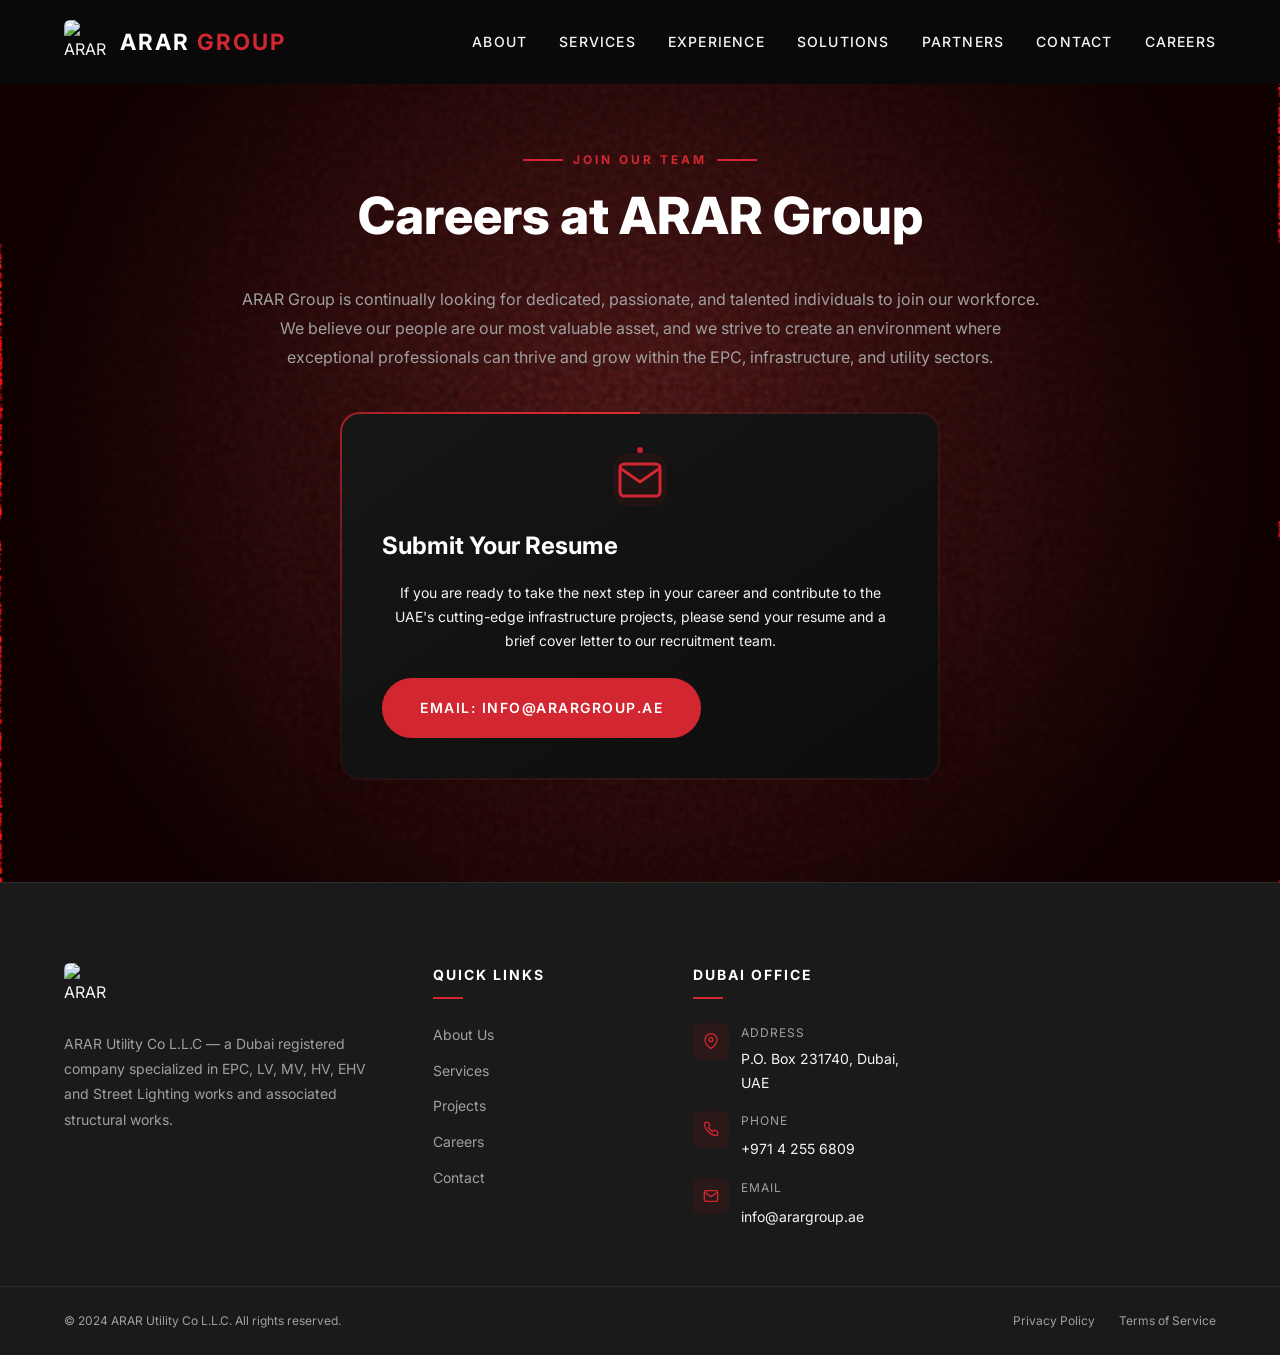
==== commit 91a92bc4: "background for careers" ====
--- a/careers.html
+++ b/careers.html
@@ -52,7 +52,20 @@
 
 
   <!-- ============ CAREERS CONTENT ============ -->
-  <section class="section" style="padding-top: 150px; min-height: 80vh; display: flex; flex-direction: column; justify-content: center; align-items: center;">
+  <section class="section" style="position: relative; padding-top: 150px; min-height: 80vh; display: flex; flex-direction: column; justify-content: center; align-items: center; overflow: hidden; z-index: 1;">
+    
+    <!-- Red Particle Noise Background -->
+    <div style="position: absolute; top: 0; left: 0; width: 100%; height: 100%; z-index: -1;">
+      <!-- Deep red radial gradient base -->
+      <div style="position: absolute; top: 0; left: 0; width: 100%; height: 100%; background: radial-gradient(circle at 50% 50%, rgba(180, 10, 10, 0.3) 0%, rgba(15, 0, 0, 1) 80%);"></div>
+      
+      <!-- Particle Noise Canvas -->
+      <canvas id="particleNoiseCanvas" style="position: absolute; top: 0; left: 0; width: 100%; height: 100%; mix-blend-mode: screen;"></canvas>
+      
+      <!-- Static grain overlay for extra texture -->
+      <div style="position: absolute; top: 0; left: 0; width: 100%; height: 100%; background-image: url('data:image/svg+xml;utf8,<svg viewBox=%220 0 200 200%22 xmlns=%22http://www.w3.org/2000/svg%22><filter id=%22noise%22><feTurbulence type=%22fractalNoise%22 baseFrequency=%220.65%22 numOctaves=%223%22 stitchTiles=%22stitch%22/></filter><rect width=%22100%25%22 height=%22100%25%22 filter=%22url(%23noise)%22/></svg>'); opacity: 0.2; pointer-events: none; mix-blend-mode: overlay;"></div>
+    </div>
+
     <div class="container" style="display: flex; flex-direction: column; align-items: center; text-align: center;">
       <span class="section-tag"><span class="line"></span> Join Our Team <span class="line"></span></span>
       <h1 class="section-title">Careers at ARAR Group</h1>
@@ -173,6 +186,7 @@
   </button>
 
   <script src="index.js"></script>
+  <script src="particle-noise.js"></script>
 </body>
 
 </html>
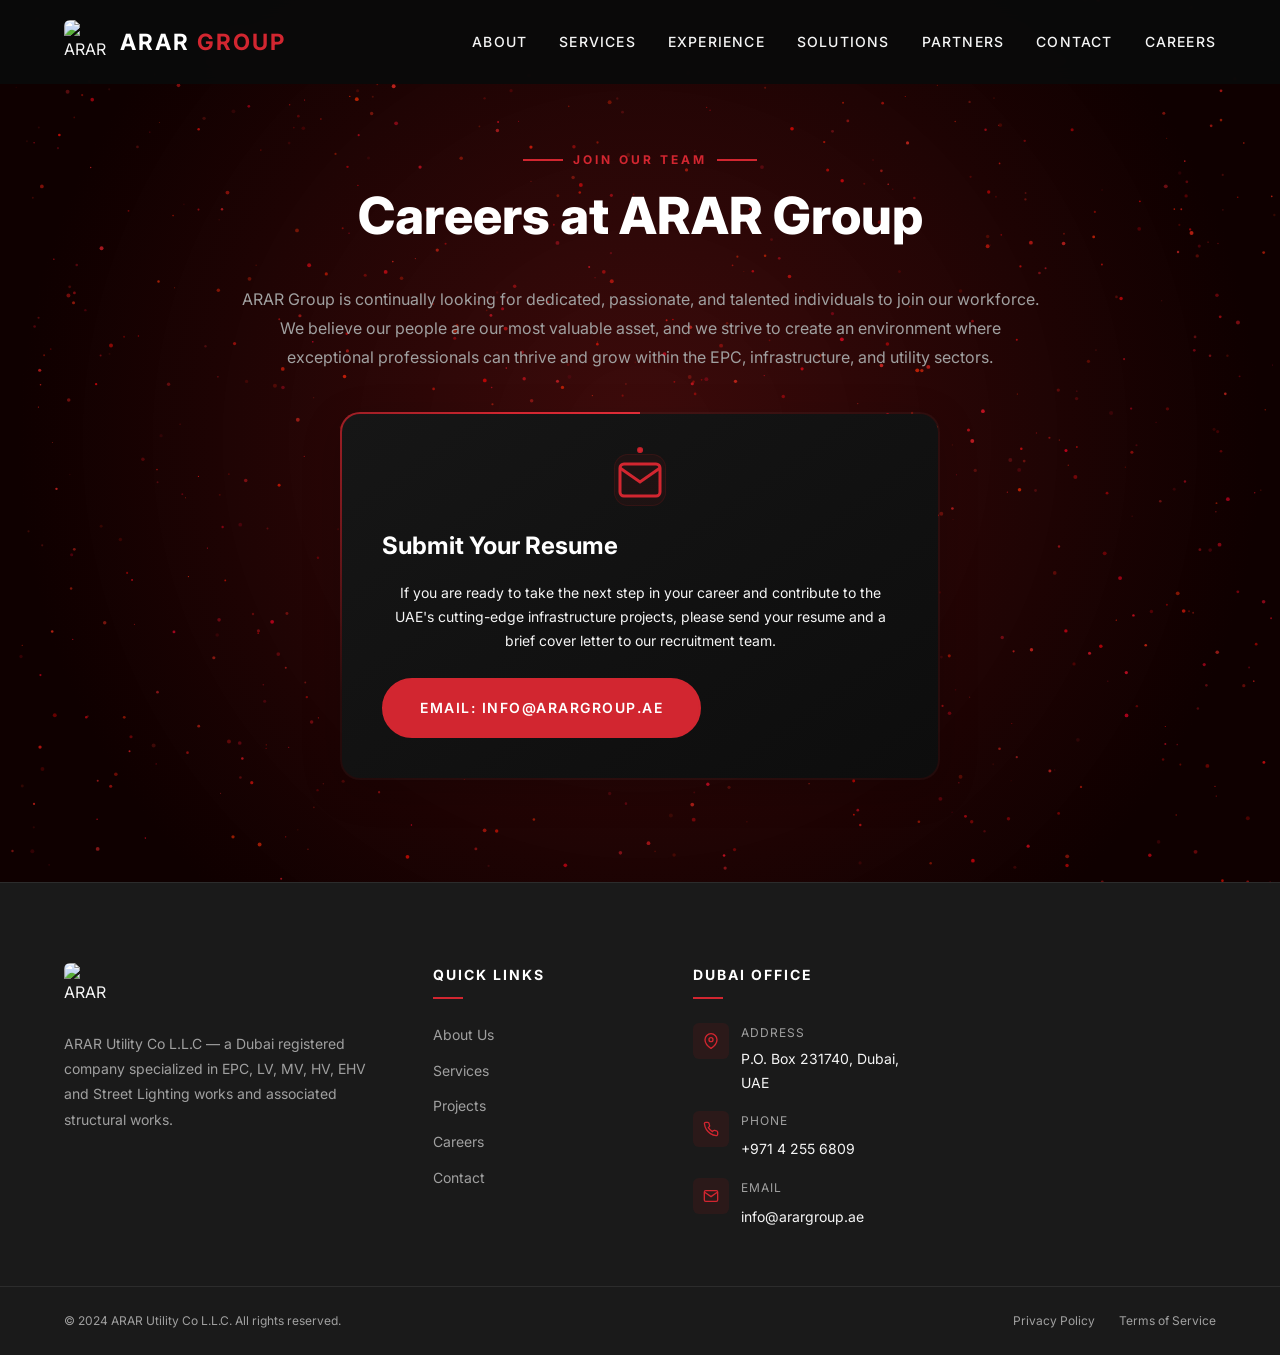
==== commit 777795c4: "careers" ====
--- a/careers.html
+++ b/careers.html
@@ -61,9 +61,6 @@
       
       <!-- Particle Noise Canvas -->
       <canvas id="particleNoiseCanvas" style="position: absolute; top: 0; left: 0; width: 100%; height: 100%; mix-blend-mode: screen;"></canvas>
-      
-      <!-- Static grain overlay for extra texture -->
-      <div style="position: absolute; top: 0; left: 0; width: 100%; height: 100%; background-image: url('data:image/svg+xml;utf8,<svg viewBox=%220 0 200 200%22 xmlns=%22http://www.w3.org/2000/svg%22><filter id=%22noise%22><feTurbulence type=%22fractalNoise%22 baseFrequency=%220.65%22 numOctaves=%223%22 stitchTiles=%22stitch%22/></filter><rect width=%22100%25%22 height=%22100%25%22 filter=%22url(%23noise)%22/></svg>'); opacity: 0.2; pointer-events: none; mix-blend-mode: overlay;"></div>
     </div>
 
     <div class="container" style="display: flex; flex-direction: column; align-items: center; text-align: center;">
@@ -82,8 +79,8 @@
               <polyline points="22,6 12,13 2,6" />
             </svg>
           </div>
-          <h3 style="margin-bottom: 15px; font-size: 1.5rem;">Submit Your Resume</h3>
-          <p style="margin-bottom: 25px; color: var(--color-text-dim);">
+          <h3 style="margin-bottom: 15px; font-size: 1.5rem; text-align: center;">Submit Your Resume</h3>
+          <p style="margin-bottom: 25px; color: var(--color-text-dim); text-align: center;">
             If you are ready to take the next step in your career and contribute to the UAE's cutting-edge infrastructure projects, please send your resume and a brief cover letter to our recruitment team.
           </p>
           <a href="mailto:info@arargroup.ae" class="btn btn-primary">
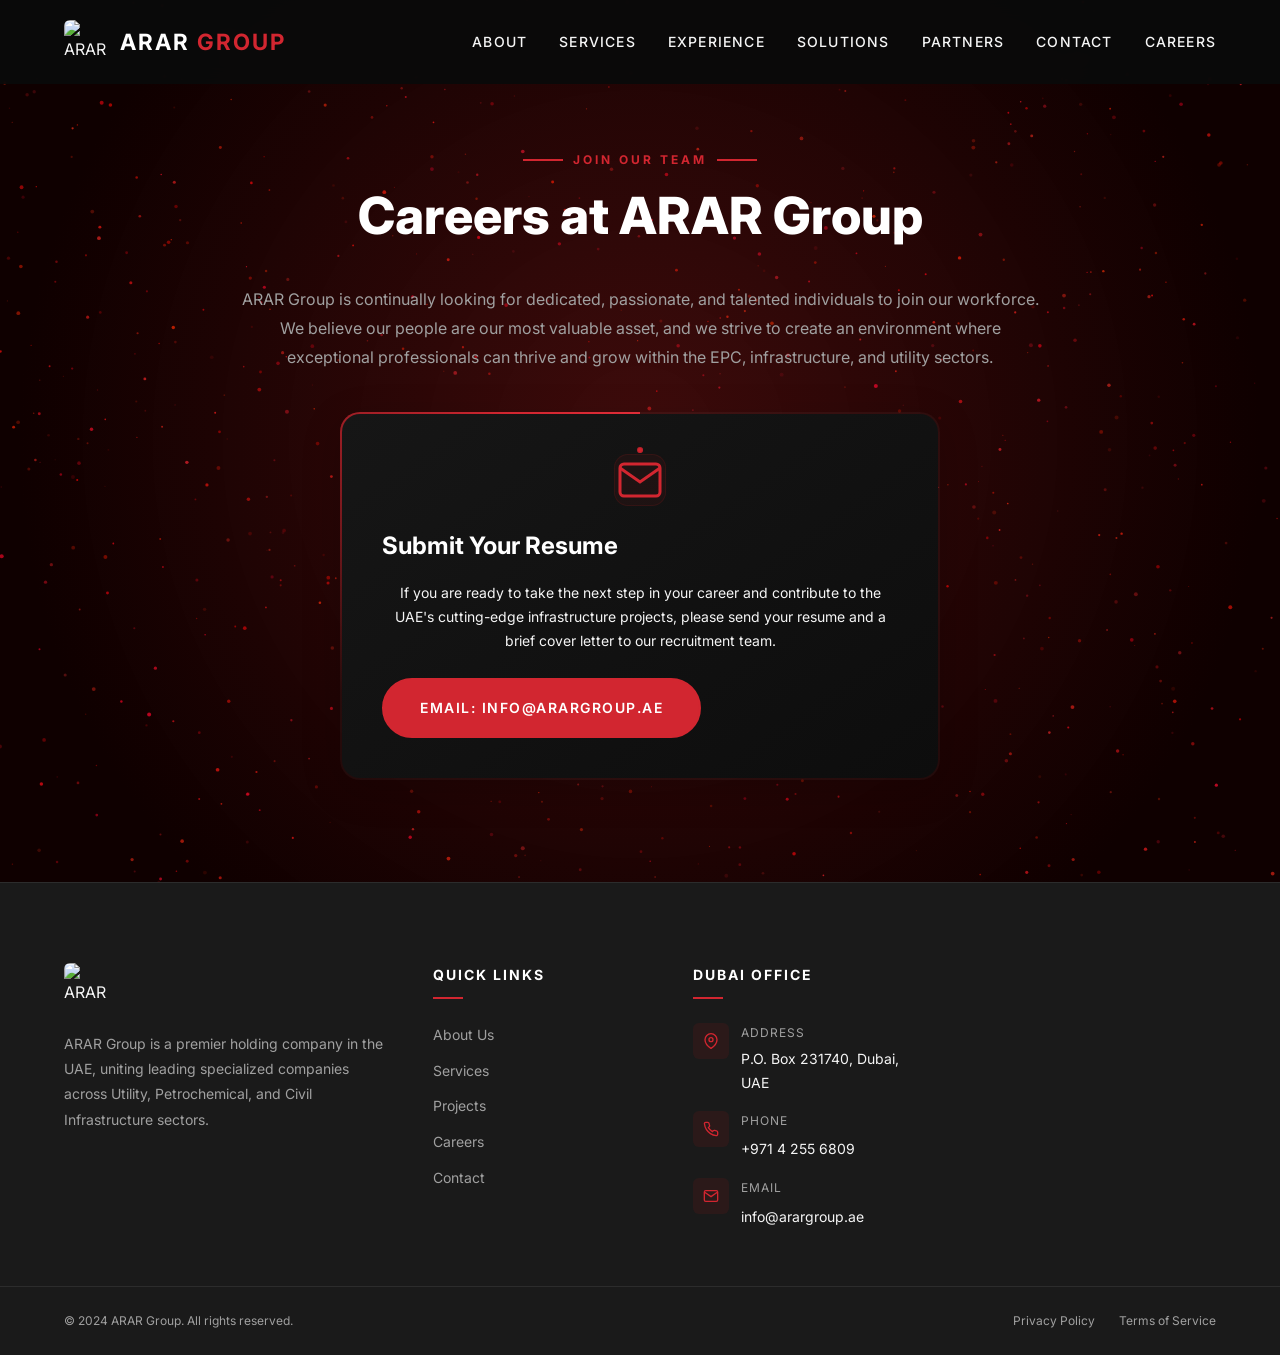
==== commit aadc3706: "footer" ====
--- a/careers.html
+++ b/careers.html
@@ -101,8 +101,7 @@
           <div class="footer-brand">
             <div class="logo-mark"><img src="ARAR.png" alt="ARAR Group Logo"></div>
             <p>
-              ARAR Utility Co L.L.C — a Dubai registered company specialized in EPC, LV, MV, HV, EHV and Street Lighting
-              works and associated structural works.
+              ARAR Group is a premier holding company in the UAE, uniting leading specialized companies across Utility, Petrochemical, and Civil Infrastructure sectors.
             </p>
           </div>
 
@@ -165,7 +164,7 @@
     <!-- Footer Bottom -->
     <div class="footer-bottom">
       <div class="container">
-        <p>&copy; 2024 ARAR Utility Co L.L.C. All rights reserved.</p>
+        <p>&copy; 2024 ARAR Group. All rights reserved.</p>
         <div class="footer-bottom-links">
           <a href="#">Privacy Policy</a>
           <a href="#">Terms of Service</a>
--- a/index.css
+++ b/index.css
@@ -551,32 +551,46 @@
   width: clamp(160px, 22vw, 280px);
   height: clamp(160px, 22vw, 280px);
   border-radius: 50%;
-  overflow: hidden;
-  position: relative;
-  box-shadow:
-    0 0 0 4px rgba(255, 255, 255, 0.15),
-    0 0 50px rgba(255, 80, 80, 0.5),
-    0 0 100px rgba(180, 0, 0, 0.3);
-  animation: logoPulseGlow 3s ease-in-out infinite alternate;
+  position: relative;
+  box-shadow: 0 0 0 4px rgba(255, 255, 255, 0.15);
   flex-shrink: 0;
-}
-
-@keyframes logoPulseGlow {
-  0% {
-    box-shadow: 0 0 0 4px rgba(255, 255, 255, 0.12), 0 0 50px rgba(255, 80, 80, 0.4), 0 0 100px rgba(180, 0, 0, 0.25);
-  }
-
-  100% {
-    box-shadow: 0 0 0 6px rgba(255, 255, 255, 0.20), 0 0 80px rgba(255, 80, 80, 0.65), 0 0 160px rgba(180, 0, 0, 0.4);
-  }
-}
-
-.logo-3d-video {
+  display: flex;
+  align-items: center;
+  justify-content: center;
+  perspective: 1000px; /* needed for 3D effect of children */
+}
+
+.logo-3d-spinner {
+  width: 70%;
+  height: 70%;
+  position: relative;
+  transform-style: preserve-3d;
+  animation: spin3D 12s linear infinite;
+  display: flex;
+  align-items: center;
+  justify-content: center;
+  will-change: transform;
+}
+
+.logo-3d-svg-layer {
   width: 100%;
   height: 100%;
-  object-fit: cover;
-  object-position: center;
-  display: block;
+  object-fit: contain;
+  position: absolute;
+  top: 0;
+  left: 0;
+  backface-visibility: hidden;
+  will-change: transform;
+}
+
+/* Blend the layers to create a smooth solid edge, and apply rich, deep shading */
+.logo-3d-svg-layer.inner-layer {
+  filter: brightness(0.55) contrast(1.2) blur(0.35px);
+}
+
+@keyframes spin3D {
+  0% { transform: rotateY(0deg); }
+  100% { transform: rotateY(-360deg); }
 }
 
 /* ---- Brand text ---- */
@@ -594,7 +608,7 @@
   font-weight: 900;
   letter-spacing: clamp(6px, 2vw, 20px);
   color: #ffffff;
-  text-shadow: 0 2px 8px rgba(0, 0, 0, 0.5), 0 0 40px rgba(255, 120, 120, 0.5);
+  text-shadow: 0 4px 10px rgba(0, 0, 0, 0.6);
   text-transform: uppercase;
 }
 
@@ -603,7 +617,7 @@
   font-size: clamp(1rem, 2.5vw, 2rem);
   font-weight: 400;
   letter-spacing: clamp(8px, 3vw, 28px);
-  color: rgba(255, 255, 255, 0.85);
+  color: var(--deep-red);
   text-shadow: 0 2px 6px rgba(0, 0, 0, 0.4);
   text-transform: uppercase;
 }
